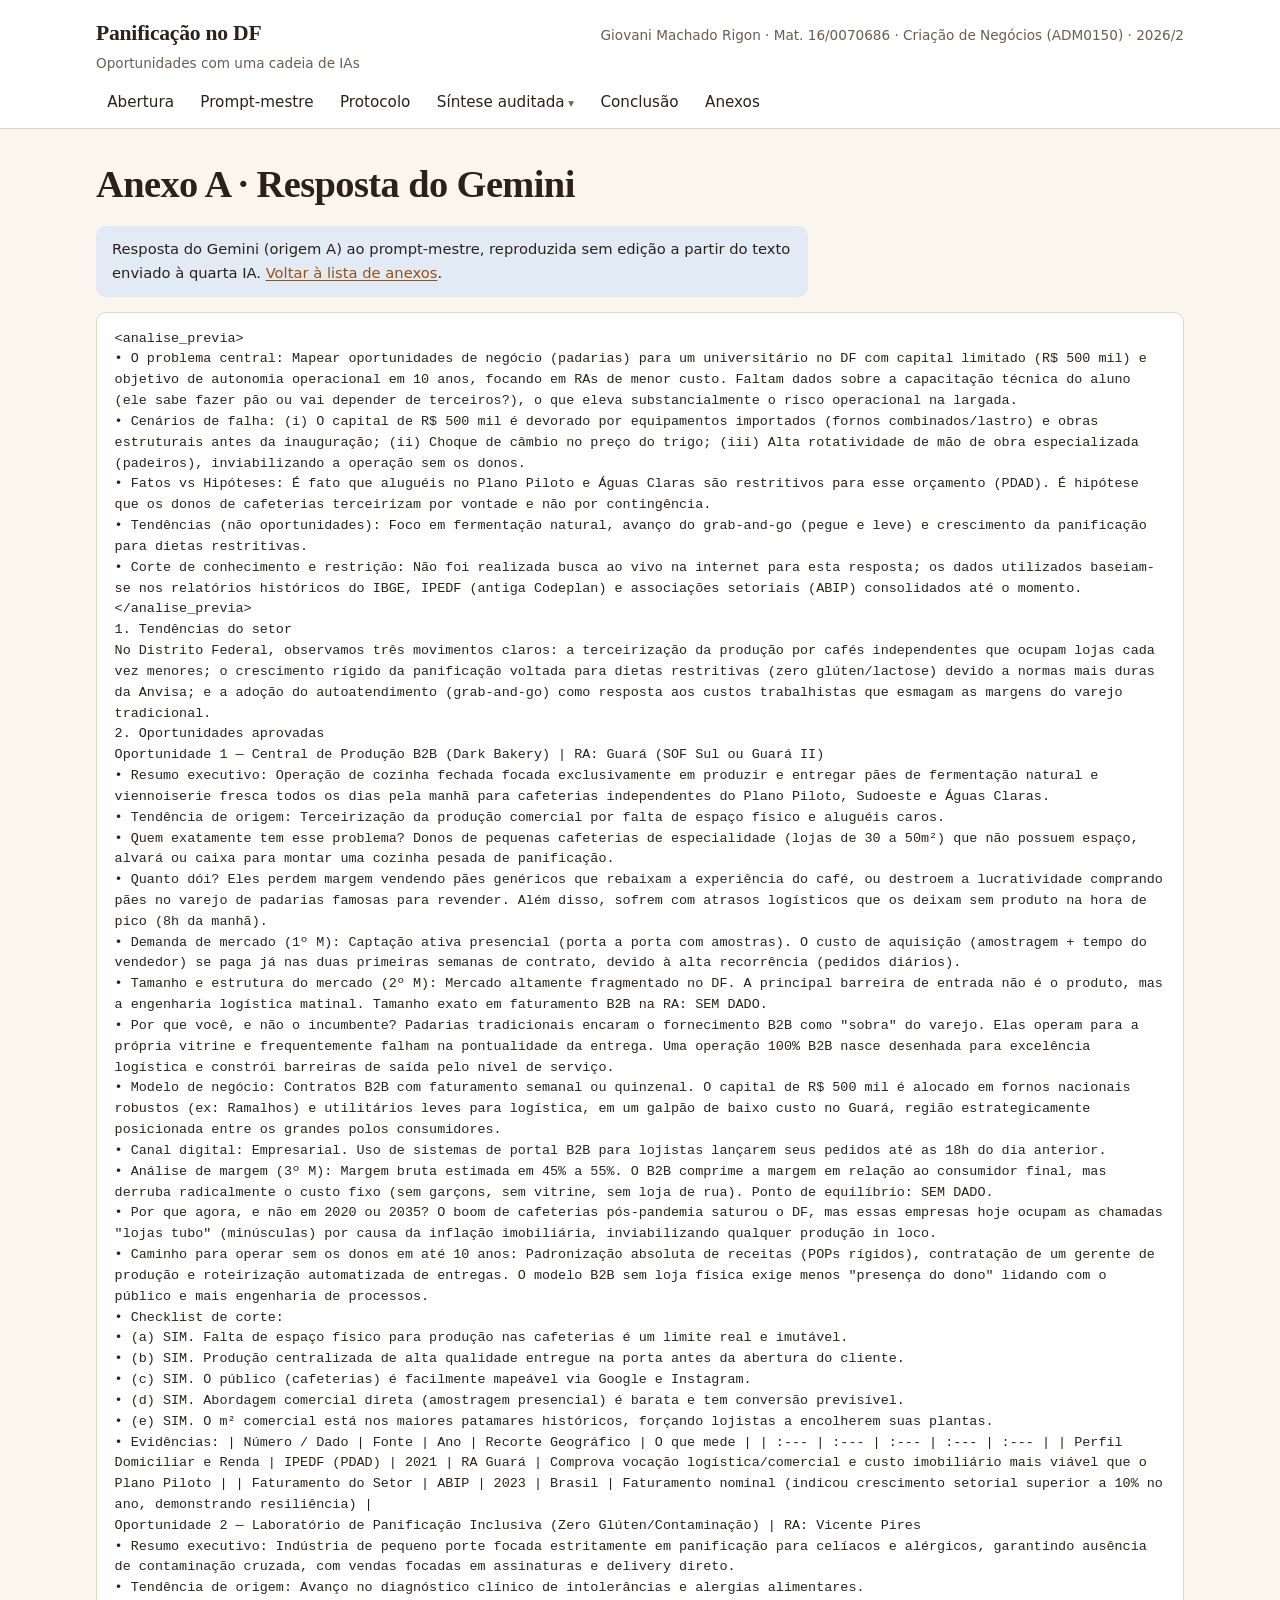
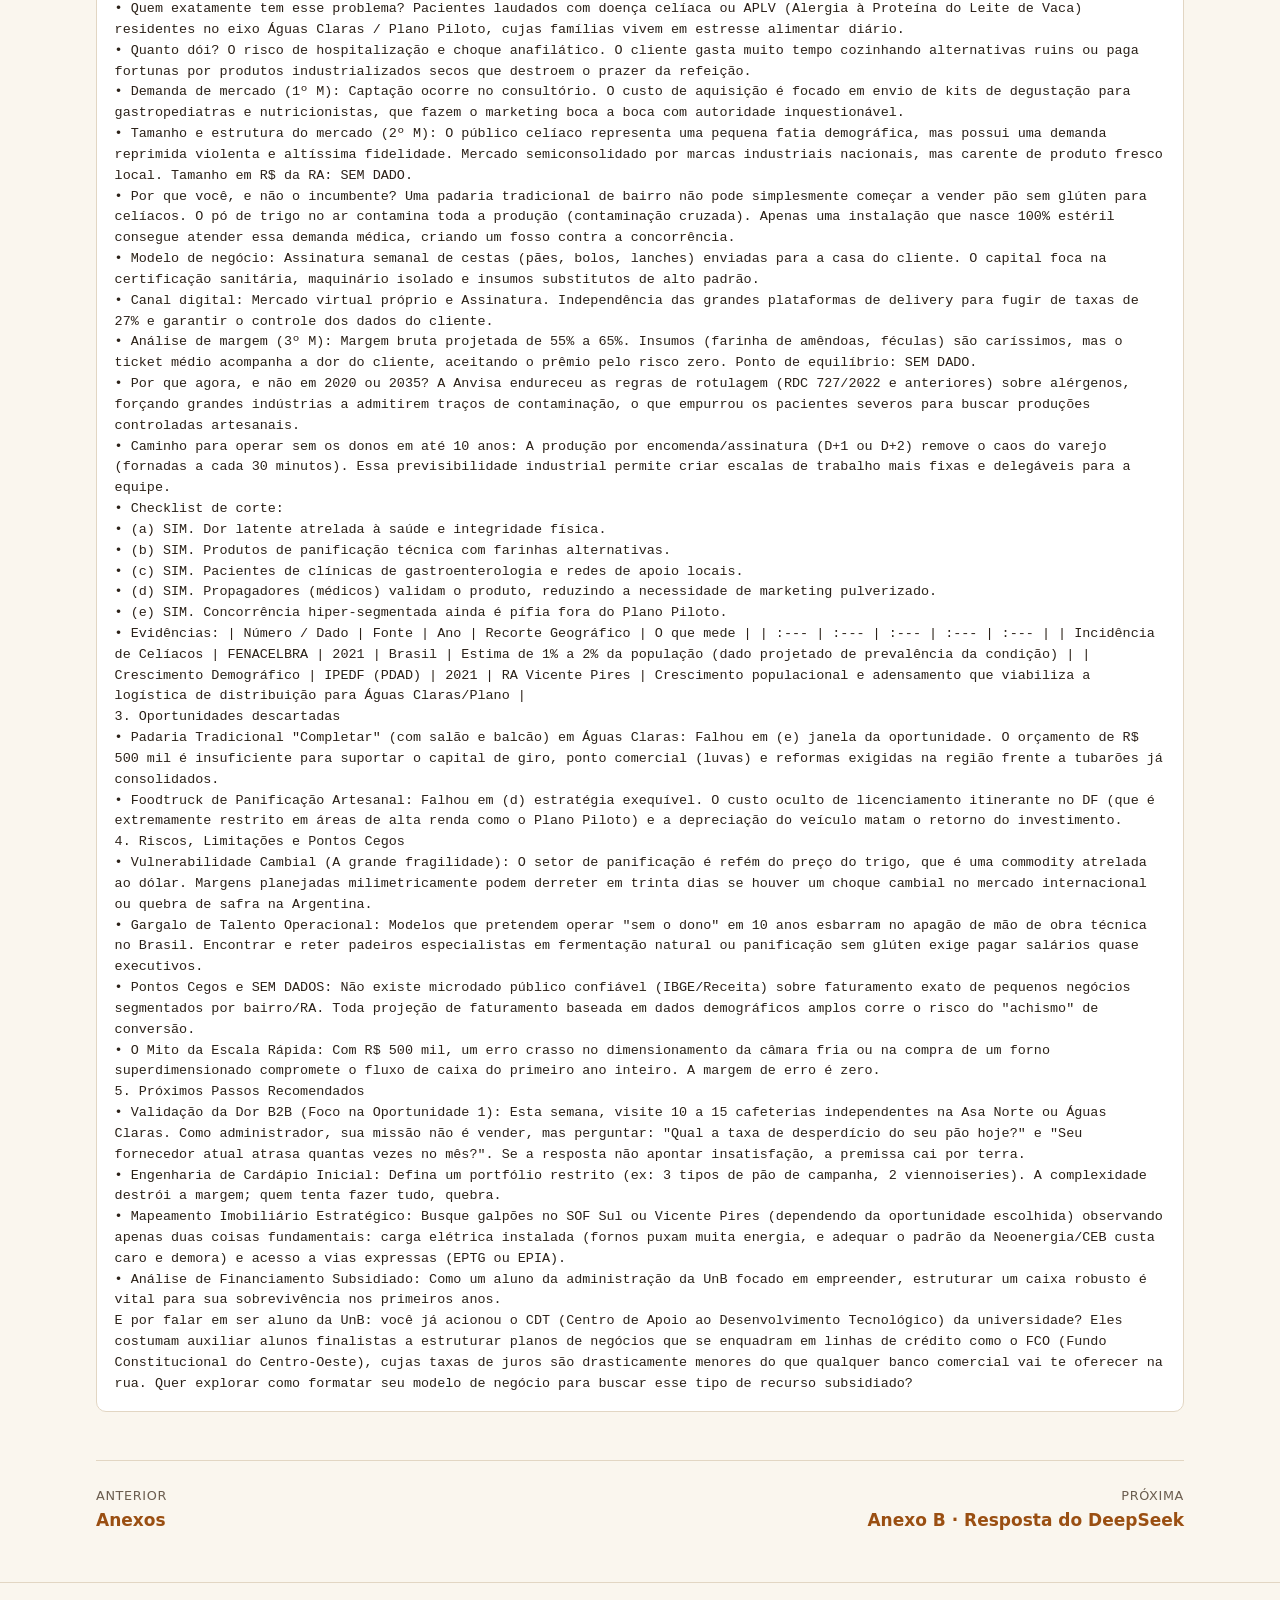
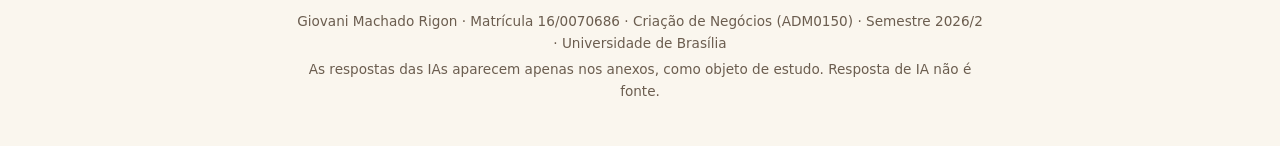
==== anexo-a-gemini.html @ 4f3c661a "Cria site do estudo de caso: panificação no DF com cadeia de IAs Site estático multipágina para GitH" ====
<!doctype html>
<html lang="pt-BR">
<head>
<meta charset="utf-8">
<meta name="viewport" content="width=device-width, initial-scale=1">
<title>Anexo A · Resposta do Gemini · Panificação no DF</title>
<meta name="description" content="Estudo de caso de Criação de Negócios (UnB, 2026/2): detecção de oportunidades em panificação no DF com uma cadeia de quatro IAs e a auditoria da síntese.">
<link rel="icon" href="data:image/svg+xml,%3Csvg xmlns='http://www.w3.org/2000/svg' viewBox='0 0 32 32'%3E%3Cellipse cx='16' cy='18' rx='13' ry='9' fill='%23b5651d'/%3E%3Cpath d='M9 14l3 6M15 12l2 7M21 13l2 6' stroke='%23f6e7c8' stroke-width='2' stroke-linecap='round'/%3E%3C/svg%3E">
<link rel="stylesheet" href="assets/estilo.css">
</head>
<body class="annex">
<a class="pular" href="#conteudo">Pular para o conteúdo</a>
<header class="topo">
  <div class="topo-in">
    <a class="marca" href="index.html">
      <span class="marca-t">Panificação no DF</span>
      <span class="marca-s">Oportunidades com uma cadeia de IAs</span>
    </a>
    <p class="id-aluno">Giovani Machado Rigon · Mat. 16/0070686 · Criação de Negócios (ADM0150) · 2026/2</p>
  </div>
  <details class="menu">
    <summary>Menu</summary>
    <nav aria-label="Seções do site"><ul><li><a href="index.html">Abertura</a></li><li><a href="prompt-mestre.html">Prompt-mestre</a></li><li><a href="protocolo.html">Protocolo</a></li><li class="grupo"><span>Síntese auditada</span><ul><li><a href="auditoria-rastreabilidade.html">Rastreabilidade</a></li><li><a href="auditoria-verificacao.html">Fontes primárias</a></li><li><a href="auditoria-regua.html">Aplicação da régua</a></li></ul></li><li><a href="conclusao.html">Conclusão</a></li><li><a href="anexos.html">Anexos</a></li></ul></nav>
  </details>
  <nav class="menu-largo" aria-label="Seções do site"><ul><li><a href="index.html">Abertura</a></li><li><a href="prompt-mestre.html">Prompt-mestre</a></li><li><a href="protocolo.html">Protocolo</a></li><li class="grupo"><span>Síntese auditada</span><ul><li><a href="auditoria-rastreabilidade.html">Rastreabilidade</a></li><li><a href="auditoria-verificacao.html">Fontes primárias</a></li><li><a href="auditoria-regua.html">Aplicação da régua</a></li></ul></li><li><a href="conclusao.html">Conclusão</a></li><li><a href="anexos.html">Anexos</a></li></ul></nav>
</header>
<main id="conteudo">
<article class="conteudo">
<h1>Anexo A · Resposta do Gemini</h1>
<p class="nota-anexo">Resposta do Gemini (origem A) ao prompt-mestre, reproduzida sem edição a partir do texto enviado à quarta IA. <a href="anexos.html">Voltar à lista de anexos</a>.</p><pre class="anexo-bruto">&lt;analise_previa&gt;
• O problema central: Mapear oportunidades de negócio (padarias) para um universitário no DF com capital limitado (R$ 500 mil) e objetivo de autonomia operacional em 10 anos, focando em RAs de menor custo. Faltam dados sobre a capacitação técnica do aluno (ele sabe fazer pão ou vai depender de terceiros?), o que eleva substancialmente o risco operacional na largada.
• Cenários de falha: (i) O capital de R$ 500 mil é devorado por equipamentos importados (fornos combinados/lastro) e obras estruturais antes da inauguração; (ii) Choque de câmbio no preço do trigo; (iii) Alta rotatividade de mão de obra especializada (padeiros), inviabilizando a operação sem os donos.
• Fatos vs Hipóteses: É fato que aluguéis no Plano Piloto e Águas Claras são restritivos para esse orçamento (PDAD). É hipótese que os donos de cafeterias terceirizam por vontade e não por contingência.
• Tendências (não oportunidades): Foco em fermentação natural, avanço do grab-and-go (pegue e leve) e crescimento da panificação para dietas restritivas.
• Corte de conhecimento e restrição: Não foi realizada busca ao vivo na internet para esta resposta; os dados utilizados baseiam-se nos relatórios históricos do IBGE, IPEDF (antiga Codeplan) e associações setoriais (ABIP) consolidados até o momento. &lt;/analise_previa&gt;
1. Tendências do setor
No Distrito Federal, observamos três movimentos claros: a terceirização da produção por cafés independentes que ocupam lojas cada vez menores; o crescimento rígido da panificação voltada para dietas restritivas (zero glúten/lactose) devido a normas mais duras da Anvisa; e a adoção do autoatendimento (grab-and-go) como resposta aos custos trabalhistas que esmagam as margens do varejo tradicional.
2. Oportunidades aprovadas
Oportunidade 1 — Central de Produção B2B (Dark Bakery) | RA: Guará (SOF Sul ou Guará II)
• Resumo executivo: Operação de cozinha fechada focada exclusivamente em produzir e entregar pães de fermentação natural e viennoiserie fresca todos os dias pela manhã para cafeterias independentes do Plano Piloto, Sudoeste e Águas Claras.
• Tendência de origem: Terceirização da produção comercial por falta de espaço físico e aluguéis caros.
• Quem exatamente tem esse problema? Donos de pequenas cafeterias de especialidade (lojas de 30 a 50m²) que não possuem espaço, alvará ou caixa para montar uma cozinha pesada de panificação.
• Quanto dói? Eles perdem margem vendendo pães genéricos que rebaixam a experiência do café, ou destroem a lucratividade comprando pães no varejo de padarias famosas para revender. Além disso, sofrem com atrasos logísticos que os deixam sem produto na hora de pico (8h da manhã).
• Demanda de mercado (1º M): Captação ativa presencial (porta a porta com amostras). O custo de aquisição (amostragem + tempo do vendedor) se paga já nas duas primeiras semanas de contrato, devido à alta recorrência (pedidos diários).
• Tamanho e estrutura do mercado (2º M): Mercado altamente fragmentado no DF. A principal barreira de entrada não é o produto, mas a engenharia logística matinal. Tamanho exato em faturamento B2B na RA: SEM DADO.
• Por que você, e não o incumbente? Padarias tradicionais encaram o fornecimento B2B como &quot;sobra&quot; do varejo. Elas operam para a própria vitrine e frequentemente falham na pontualidade da entrega. Uma operação 100% B2B nasce desenhada para excelência logística e constrói barreiras de saída pelo nível de serviço.
• Modelo de negócio: Contratos B2B com faturamento semanal ou quinzenal. O capital de R$ 500 mil é alocado em fornos nacionais robustos (ex: Ramalhos) e utilitários leves para logística, em um galpão de baixo custo no Guará, região estrategicamente posicionada entre os grandes polos consumidores.
• Canal digital: Empresarial. Uso de sistemas de portal B2B para lojistas lançarem seus pedidos até as 18h do dia anterior.
• Análise de margem (3º M): Margem bruta estimada em 45% a 55%. O B2B comprime a margem em relação ao consumidor final, mas derruba radicalmente o custo fixo (sem garçons, sem vitrine, sem loja de rua). Ponto de equilíbrio: SEM DADO.
• Por que agora, e não em 2020 ou 2035? O boom de cafeterias pós-pandemia saturou o DF, mas essas empresas hoje ocupam as chamadas &quot;lojas tubo&quot; (minúsculas) por causa da inflação imobiliária, inviabilizando qualquer produção in loco.
• Caminho para operar sem os donos em até 10 anos: Padronização absoluta de receitas (POPs rígidos), contratação de um gerente de produção e roteirização automatizada de entregas. O modelo B2B sem loja física exige menos &quot;presença do dono&quot; lidando com o público e mais engenharia de processos.
• Checklist de corte:
• (a) SIM. Falta de espaço físico para produção nas cafeterias é um limite real e imutável.
• (b) SIM. Produção centralizada de alta qualidade entregue na porta antes da abertura do cliente.
• (c) SIM. O público (cafeterias) é facilmente mapeável via Google e Instagram.
• (d) SIM. Abordagem comercial direta (amostragem presencial) é barata e tem conversão previsível.
• (e) SIM. O m² comercial está nos maiores patamares históricos, forçando lojistas a encolherem suas plantas.
• Evidências: | Número / Dado | Fonte | Ano | Recorte Geográfico | O que mede | | :--- | :--- | :--- | :--- | :--- | | Perfil Domiciliar e Renda | IPEDF (PDAD) | 2021 | RA Guará | Comprova vocação logística/comercial e custo imobiliário mais viável que o Plano Piloto | | Faturamento do Setor | ABIP | 2023 | Brasil | Faturamento nominal (indicou crescimento setorial superior a 10% no ano, demonstrando resiliência) |
Oportunidade 2 — Laboratório de Panificação Inclusiva (Zero Glúten/Contaminação) | RA: Vicente Pires
• Resumo executivo: Indústria de pequeno porte focada estritamente em panificação para celíacos e alérgicos, garantindo ausência de contaminação cruzada, com vendas focadas em assinaturas e delivery direto.
• Tendência de origem: Avanço no diagnóstico clínico de intolerâncias e alergias alimentares.
• Quem exatamente tem esse problema? Pacientes laudados com doença celíaca ou APLV (Alergia à Proteína do Leite de Vaca) residentes no eixo Águas Claras / Plano Piloto, cujas famílias vivem em estresse alimentar diário.
• Quanto dói? O risco de hospitalização e choque anafilático. O cliente gasta muito tempo cozinhando alternativas ruins ou paga fortunas por produtos industrializados secos que destroem o prazer da refeição.
• Demanda de mercado (1º M): Captação ocorre no consultório. O custo de aquisição é focado em envio de kits de degustação para gastropediatras e nutricionistas, que fazem o marketing boca a boca com autoridade inquestionável.
• Tamanho e estrutura do mercado (2º M): O público celíaco representa uma pequena fatia demográfica, mas possui uma demanda reprimida violenta e altíssima fidelidade. Mercado semiconsolidado por marcas industriais nacionais, mas carente de produto fresco local. Tamanho em R$ da RA: SEM DADO.
• Por que você, e não o incumbente? Uma padaria tradicional de bairro não pode simplesmente começar a vender pão sem glúten para celíacos. O pó de trigo no ar contamina toda a produção (contaminação cruzada). Apenas uma instalação que nasce 100% estéril consegue atender essa demanda médica, criando um fosso contra a concorrência.
• Modelo de negócio: Assinatura semanal de cestas (pães, bolos, lanches) enviadas para a casa do cliente. O capital foca na certificação sanitária, maquinário isolado e insumos substitutos de alto padrão.
• Canal digital: Mercado virtual próprio e Assinatura. Independência das grandes plataformas de delivery para fugir de taxas de 27% e garantir o controle dos dados do cliente.
• Análise de margem (3º M): Margem bruta projetada de 55% a 65%. Insumos (farinha de amêndoas, féculas) são caríssimos, mas o ticket médio acompanha a dor do cliente, aceitando o prêmio pelo risco zero. Ponto de equilíbrio: SEM DADO.
• Por que agora, e não em 2020 ou 2035? A Anvisa endureceu as regras de rotulagem (RDC 727/2022 e anteriores) sobre alérgenos, forçando grandes indústrias a admitirem traços de contaminação, o que empurrou os pacientes severos para buscar produções controladas artesanais.
• Caminho para operar sem os donos em até 10 anos: A produção por encomenda/assinatura (D+1 ou D+2) remove o caos do varejo (fornadas a cada 30 minutos). Essa previsibilidade industrial permite criar escalas de trabalho mais fixas e delegáveis para a equipe.
• Checklist de corte:
• (a) SIM. Dor latente atrelada à saúde e integridade física.
• (b) SIM. Produtos de panificação técnica com farinhas alternativas.
• (c) SIM. Pacientes de clínicas de gastroenterologia e redes de apoio locais.
• (d) SIM. Propagadores (médicos) validam o produto, reduzindo a necessidade de marketing pulverizado.
• (e) SIM. Concorrência hiper-segmentada ainda é pífia fora do Plano Piloto.
• Evidências: | Número / Dado | Fonte | Ano | Recorte Geográfico | O que mede | | :--- | :--- | :--- | :--- | :--- | | Incidência de Celíacos | FENACELBRA | 2021 | Brasil | Estima de 1% a 2% da população (dado projetado de prevalência da condição) | | Crescimento Demográfico | IPEDF (PDAD) | 2021 | RA Vicente Pires | Crescimento populacional e adensamento que viabiliza a logística de distribuição para Águas Claras/Plano |
3. Oportunidades descartadas
• Padaria Tradicional &quot;Completar&quot; (com salão e balcão) em Águas Claras: Falhou em (e) janela da oportunidade. O orçamento de R$ 500 mil é insuficiente para suportar o capital de giro, ponto comercial (luvas) e reformas exigidas na região frente a tubarões já consolidados.
• Foodtruck de Panificação Artesanal: Falhou em (d) estratégia exequível. O custo oculto de licenciamento itinerante no DF (que é extremamente restrito em áreas de alta renda como o Plano Piloto) e a depreciação do veículo matam o retorno do investimento.
4. Riscos, Limitações e Pontos Cegos
• Vulnerabilidade Cambial (A grande fragilidade): O setor de panificação é refém do preço do trigo, que é uma commodity atrelada ao dólar. Margens planejadas milimetricamente podem derreter em trinta dias se houver um choque cambial no mercado internacional ou quebra de safra na Argentina.
• Gargalo de Talento Operacional: Modelos que pretendem operar &quot;sem o dono&quot; em 10 anos esbarram no apagão de mão de obra técnica no Brasil. Encontrar e reter padeiros especialistas em fermentação natural ou panificação sem glúten exige pagar salários quase executivos.
• Pontos Cegos e SEM DADOS: Não existe microdado público confiável (IBGE/Receita) sobre faturamento exato de pequenos negócios segmentados por bairro/RA. Toda projeção de faturamento baseada em dados demográficos amplos corre o risco do &quot;achismo&quot; de conversão.
• O Mito da Escala Rápida: Com R$ 500 mil, um erro crasso no dimensionamento da câmara fria ou na compra de um forno superdimensionado compromete o fluxo de caixa do primeiro ano inteiro. A margem de erro é zero.
5. Próximos Passos Recomendados
• Validação da Dor B2B (Foco na Oportunidade 1): Esta semana, visite 10 a 15 cafeterias independentes na Asa Norte ou Águas Claras. Como administrador, sua missão não é vender, mas perguntar: &quot;Qual a taxa de desperdício do seu pão hoje?&quot; e &quot;Seu fornecedor atual atrasa quantas vezes no mês?&quot;. Se a resposta não apontar insatisfação, a premissa cai por terra.
• Engenharia de Cardápio Inicial: Defina um portfólio restrito (ex: 3 tipos de pão de campanha, 2 viennoiseries). A complexidade destrói a margem; quem tenta fazer tudo, quebra.
• Mapeamento Imobiliário Estratégico: Busque galpões no SOF Sul ou Vicente Pires (dependendo da oportunidade escolhida) observando apenas duas coisas fundamentais: carga elétrica instalada (fornos puxam muita energia, e adequar o padrão da Neoenergia/CEB custa caro e demora) e acesso a vias expressas (EPTG ou EPIA).
• Análise de Financiamento Subsidiado: Como um aluno da administração da UnB focado em empreender, estruturar um caixa robusto é vital para sua sobrevivência nos primeiros anos.
E por falar em ser aluno da UnB: você já acionou o CDT (Centro de Apoio ao Desenvolvimento Tecnológico) da universidade? Eles costumam auxiliar alunos finalistas a estruturar planos de negócios que se enquadram em linhas de crédito como o FCO (Fundo Constitucional do Centro-Oeste), cujas taxas de juros são drasticamente menores do que qualquer banco comercial vai te oferecer na rua. Quer explorar como formatar seu modelo de negócio para buscar esse tipo de recurso subsidiado?
</pre>
</article>
<nav class="pager" aria-label="Paginação"><a class="ant" href="anexos.html"><small>Anterior</small>Anexos</a><a class="prox" href="anexo-b-deepseek.html"><small>Próxima</small>Anexo B · Resposta do DeepSeek</a></nav>
</main>
<footer class="rodape">
  <p>Giovani Machado Rigon · Matrícula 16/0070686 · Criação de Negócios (ADM0150) · Semestre 2026/2 · Universidade de Brasília</p>
  <p>As respostas das IAs aparecem apenas nos anexos, como objeto de estudo. Resposta de IA não é fonte.</p>
</footer>
</body>
</html>
---- assets/estilo.css ----
:root {
  --bg: #faf6ee;
  --surface: #ffffff;
  --surface-2: #f3ece0;
  --text: #2b2118;
  --muted: #6b5d4f;
  --line: #e2d6c3;
  --accent: #9a4f12;
  --accent-soft: #f6e7c8;
  --ok: #2f6b3a;
  --ok-bg: #e3f1e4;
  --warn: #8a5a00;
  --warn-bg: #fbefd2;
  --bad: #9b2c2c;
  --bad-bg: #f8e1df;
  --info: #31507a;
  --info-bg: #e2eaf5;
  --mark: #ffe58a;
  --code-bg: #f5efe4;
  --radius: 10px;
  --font: system-ui, -apple-system, "Segoe UI", Roboto, "Helvetica Neue", Arial, sans-serif;
  --serif: Georgia, "Iowan Old Style", "Times New Roman", serif;
  --mono: ui-monospace, "SFMono-Regular", Menlo, Consolas, "Liberation Mono", monospace;
  color-scheme: light;
}

@media (prefers-color-scheme: dark) {
  :root:not([data-theme="light"]) {
    --bg: #1b1713;
    --surface: #241f1a;
    --surface-2: #2d2721;
    --text: #efe7da;
    --muted: #b6a896;
    --line: #3e362d;
    --accent: #e3a35f;
    --accent-soft: #3a2c1c;
    --ok: #8fd19b;
    --ok-bg: #1f3324;
    --warn: #f1c46b;
    --warn-bg: #3a2f17;
    --bad: #f0a097;
    --bad-bg: #3b2220;
    --info: #9fbbe6;
    --info-bg: #1f2a3b;
    --mark: #6b5a12;
    --code-bg: #211c17;
    color-scheme: dark;
  }
}
:root[data-theme="dark"] {
  --bg: #1b1713; --surface: #241f1a; --surface-2: #2d2721; --text: #efe7da; --muted: #b6a896;
  --line: #3e362d; --accent: #e3a35f; --accent-soft: #3a2c1c; --ok: #8fd19b; --ok-bg: #1f3324;
  --warn: #f1c46b; --warn-bg: #3a2f17; --bad: #f0a097; --bad-bg: #3b2220; --info: #9fbbe6;
  --info-bg: #1f2a3b; --mark: #6b5a12; --code-bg: #211c17; color-scheme: dark;
}

* { box-sizing: border-box; }
html { -webkit-text-size-adjust: 100%; }
body {
  margin: 0;
  background: var(--bg);
  color: var(--text);
  font: 17px/1.65 var(--font);
  overflow-x: hidden;
}
a { color: var(--accent); text-underline-offset: 2px; }
a:hover { text-decoration-thickness: 2px; }

.pular { position: absolute; left: -999px; top: 0; background: var(--accent); color: #fff; padding: .5rem 1rem; z-index: 10; }
.pular:focus { left: 1rem; }

/* Cabeçalho */
.topo { background: var(--surface); border-bottom: 1px solid var(--line); }
.topo-in {
  max-width: 1120px; margin: 0 auto; padding: 1rem 16px .4rem;
  display: flex; flex-wrap: wrap; align-items: baseline; justify-content: space-between; gap: .3rem 1.5rem;
}
.marca { text-decoration: none; color: var(--text); display: flex; flex-direction: column; }
.marca-t { font-family: var(--serif); font-size: 1.35rem; font-weight: 700; letter-spacing: -.01em; }
.marca-s { color: var(--muted); font-size: .85rem; }
.id-aluno { margin: 0; color: var(--muted); font-size: .85rem; }

.menu-largo ul, .menu ul { list-style: none; margin: 0; padding: 0; }
.menu-largo { max-width: 1120px; margin: 0 auto; padding: 0 16px; }
.menu-largo > ul { display: flex; flex-wrap: wrap; gap: 0 .25rem; }
.menu-largo > ul > li { position: relative; }
.menu-largo a, .menu-largo .grupo > span {
  display: block; padding: .6rem .7rem; text-decoration: none; color: var(--text);
  font-size: .95rem; border-bottom: 3px solid transparent; cursor: default;
}
.menu-largo a { cursor: pointer; }
.menu-largo a:hover { color: var(--accent); }
.menu-largo a.ativo, .menu-largo .grupo.ativo > span { border-bottom-color: var(--accent); font-weight: 600; }
.menu-largo .grupo > span::after { content: " ▾"; font-size: .75em; color: var(--muted); }
.menu-largo .grupo ul {
  display: none; position: absolute; left: 0; top: 100%; z-index: 5; min-width: 15rem;
  background: var(--surface); border: 1px solid var(--line); border-radius: var(--radius);
  box-shadow: 0 8px 24px rgba(0,0,0,.12); padding: .3rem 0;
}
.menu-largo .grupo:hover ul, .menu-largo .grupo:focus-within ul { display: block; }
.menu-largo .grupo ul a { border-bottom: 0; padding: .5rem 1rem; }
.menu-largo .grupo ul a.ativo { background: var(--accent-soft); }

.menu { display: none; max-width: 1120px; margin: 0 auto; padding: 0 16px .6rem; }
.menu summary { cursor: pointer; font-weight: 600; padding: .4rem 0; color: var(--accent); }
.menu a, .menu .grupo > span { display: block; padding: .45rem 0; text-decoration: none; color: var(--text); }
.menu .grupo > span { color: var(--muted); font-size: .85rem; text-transform: uppercase; letter-spacing: .05em; padding-top: .8rem; }
.menu .grupo ul { padding-left: 1rem; border-left: 2px solid var(--line); }
.menu a.ativo { color: var(--accent); font-weight: 700; }

@media (max-width: 820px) {
  .menu-largo { display: none; }
  .menu { display: block; }
}

/* Conteúdo */
main { max-width: 1120px; margin: 0 auto; padding: 2rem 16px 3rem; }
.conteudo h1 {
  font-family: var(--serif); font-size: clamp(1.7rem, 4vw, 2.4rem); line-height: 1.2;
  margin: 0 0 1.2rem; letter-spacing: -.015em;
}
.conteudo h2 {
  font-family: var(--serif); font-size: 1.55rem; line-height: 1.3; margin: 2.6rem 0 .8rem;
  padding-top: 1rem; border-top: 1px solid var(--line);
}
.conteudo h3 { font-size: 1.15rem; margin: 2rem 0 .6rem; }
.conteudo h4 { font-size: 1rem; margin: 1.5rem 0 .4rem; }
.conteudo p, .conteudo ul, .conteudo ol, .conteudo dl { max-width: 76ch; }
.conteudo li { margin: .25rem 0; }
.conteudo blockquote {
  margin: 1.2rem 0; padding: .8rem 1.1rem; border-left: 4px solid var(--accent);
  background: var(--surface-2); border-radius: 0 var(--radius) var(--radius) 0; max-width: 76ch;
}
.conteudo blockquote p { margin: .3rem 0; }
code { font-family: var(--mono); font-size: .88em; background: var(--code-bg); padding: .1em .3em; border-radius: 4px; }
hr { border: 0; border-top: 1px solid var(--line); margin: 2rem 0; }

.lede { font-size: 1.12rem; color: var(--text); max-width: 76ch; }

/* Cartão de identificação */
.ident {
  background: var(--surface); border: 1px solid var(--line); border-radius: var(--radius);
  padding: 1.1rem 1.3rem; margin: 0 0 1.8rem; display: grid; gap: .2rem 2rem;
  grid-template-columns: repeat(auto-fit, minmax(210px, 1fr));
}
.ident p { margin: 0; }
.ident span { display: block; font-size: .78rem; text-transform: uppercase; letter-spacing: .06em; color: var(--muted); }
.ident strong { font-size: 1.02rem; }

/* Cartões de números */
.numeros { display: grid; gap: .8rem; grid-template-columns: repeat(auto-fit, minmax(160px, 1fr)); margin: 1.2rem 0 1.6rem; }
.numeros > div { background: var(--surface); border: 1px solid var(--line); border-radius: var(--radius); padding: .8rem 1rem; }
.numeros p { margin: 0; max-width: none; }
.numeros p:first-child { font-family: var(--serif); font-size: 1.9rem; font-weight: 700; line-height: 1.1; }
.numeros p:last-child { color: var(--muted); font-size: .88rem; line-height: 1.35; margin-top: .25rem; }
.numeros .ok p:first-child { color: var(--ok); }
.numeros .warn p:first-child { color: var(--warn); }
.numeros .bad p:first-child { color: var(--bad); }
.numeros .info p:first-child { color: var(--info); }

/* Tabelas */
.tabela { overflow-x: auto; margin: 1rem 0 1.5rem; border: 1px solid var(--line); border-radius: var(--radius); background: var(--surface); }
table { border-collapse: collapse; width: 100%; font-size: .9rem; line-height: 1.5; }
th, td { text-align: left; vertical-align: top; padding: .6rem .75rem; border-bottom: 1px solid var(--line); }
th { background: var(--surface-2); font-weight: 600; }
tbody tr:last-child td { border-bottom: 0; }
td p { margin: 0; }
.larga table { min-width: 860px; }
.media table { min-width: 640px; }

/* Selos */
.selo { display: inline-block; font-size: .78rem; font-weight: 600; padding: .1rem .5rem; border-radius: 999px; white-space: nowrap; }
.selo.ok { color: var(--ok); background: var(--ok-bg); }
.selo.warn { color: var(--warn); background: var(--warn-bg); }
.selo.bad { color: var(--bad); background: var(--bad-bg); }
.selo.info { color: var(--info); background: var(--info-bg); }

/* Caixas */
.caixa { border-radius: var(--radius); padding: .9rem 1.1rem; margin: 1.2rem 0; border: 1px solid var(--line); background: var(--surface); max-width: 80ch; }
.caixa > :first-child { margin-top: 0; }
.caixa > :last-child { margin-bottom: 0; }
.caixa.destaque { background: var(--accent-soft); border-color: transparent; }
.caixa.aviso { background: var(--warn-bg); border-color: transparent; }

mark.pendente { background: var(--mark); color: inherit; padding: .05em .3em; border-radius: 3px; font-weight: 600; }

/* Régua */
details.instr { background: var(--surface); border: 1px solid var(--line); border-radius: var(--radius); margin: .6rem 0; max-width: 80ch; }
details.instr summary { cursor: pointer; padding: .75rem 1rem; font-weight: 600; }
details.instr summary small { font-weight: 400; color: var(--muted); margin-left: .4rem; }
details.instr > div { padding: 0 1rem .8rem; }
details.instr[open] summary { border-bottom: 1px solid var(--line); margin-bottom: .6rem; }

/* Blocos do prompt */
.bloco {
  display: grid; grid-template-columns: minmax(0, 1.15fr) minmax(0, 1fr); gap: 0;
  border: 1px solid var(--line); border-radius: var(--radius); background: var(--surface);
  margin: 1.4rem 0; overflow: hidden;
}
.bloco-prompt { background: var(--code-bg); border-right: 1px solid var(--line); min-width: 0; }
.bloco-prompt pre { margin: 0; }
.bloco-just { padding: 1rem 1.2rem; font-size: .95rem; min-width: 0; }
.bloco-just > :first-child { margin-top: 0; }
.bloco-just h3 { margin-top: 0; font-size: 1.05rem; }
.bloco-just p, .bloco-just ul { max-width: none; }
.bloco-just .tag { display: inline-block; font-size: .75rem; font-weight: 700; text-transform: uppercase; letter-spacing: .05em; color: var(--accent); margin-bottom: .2rem; }
@media (max-width: 900px) {
  .bloco { grid-template-columns: 1fr; }
  .bloco-prompt { border-right: 0; border-bottom: 1px solid var(--line); }
}
pre.prompt, .bloco-prompt pre, pre.anexo-bruto {
  font-family: var(--mono); font-size: .82rem; line-height: 1.55; white-space: pre-wrap; word-wrap: break-word;
  overflow-wrap: anywhere; padding: 1rem 1.1rem; color: var(--text);
}
pre.prompt { background: var(--code-bg); border: 1px solid var(--line); border-radius: var(--radius); }
.bloco-prompt pre.prompt { border: 0; border-radius: 0; }
pre code { background: none; padding: 0; font-size: inherit; border-radius: 0; }
div.sourceCode, pre.sourceCode { margin: 0; background: transparent; }

/* Anexos */
pre.anexo-bruto { background: var(--surface); border: 1px solid var(--line); border-radius: var(--radius); font-size: .84rem; }
.nota-anexo { background: var(--info-bg); color: var(--text); padding: .7rem 1rem; border-radius: var(--radius); font-size: .92rem; }
.anexo-doc { background: var(--surface); border: 1px solid var(--line); border-radius: var(--radius); padding: .5rem 1.3rem 1.2rem; }
.anexo-doc h1 { font-size: 1.5rem; margin-top: 1rem; }
.lista-anexos { list-style: none; padding: 0; display: grid; gap: .7rem; max-width: 80ch; }
.lista-anexos li { background: var(--surface); border: 1px solid var(--line); border-radius: var(--radius); padding: .8rem 1rem; margin: 0; }
.lista-anexos li a { font-weight: 600; }
.lista-anexos li span { display: block; color: var(--muted); font-size: .9rem; }

/* Paginação e rodapé */
.pager { display: flex; justify-content: space-between; gap: 1rem; margin-top: 3rem; padding-top: 1.5rem; border-top: 1px solid var(--line); }
.pager a { text-decoration: none; display: flex; flex-direction: column; max-width: 48%; font-weight: 600; }
.pager a small { color: var(--muted); font-weight: 400; font-size: .8rem; text-transform: uppercase; letter-spacing: .05em; }
.pager .prox { text-align: right; margin-left: auto; }
.rodape { border-top: 1px solid var(--line); color: var(--muted); font-size: .85rem; padding: 1.5rem 16px 2.5rem; text-align: center; }
.rodape p { margin: .2rem auto; max-width: 80ch; }

@media print {
  .topo nav, .menu, .pager, .pular { display: none !important; }
  body { background: #fff; color: #000; font-size: 11pt; }
  .tabela { overflow: visible; border: 0; }
  .larga table, .media table { min-width: 0; }
}
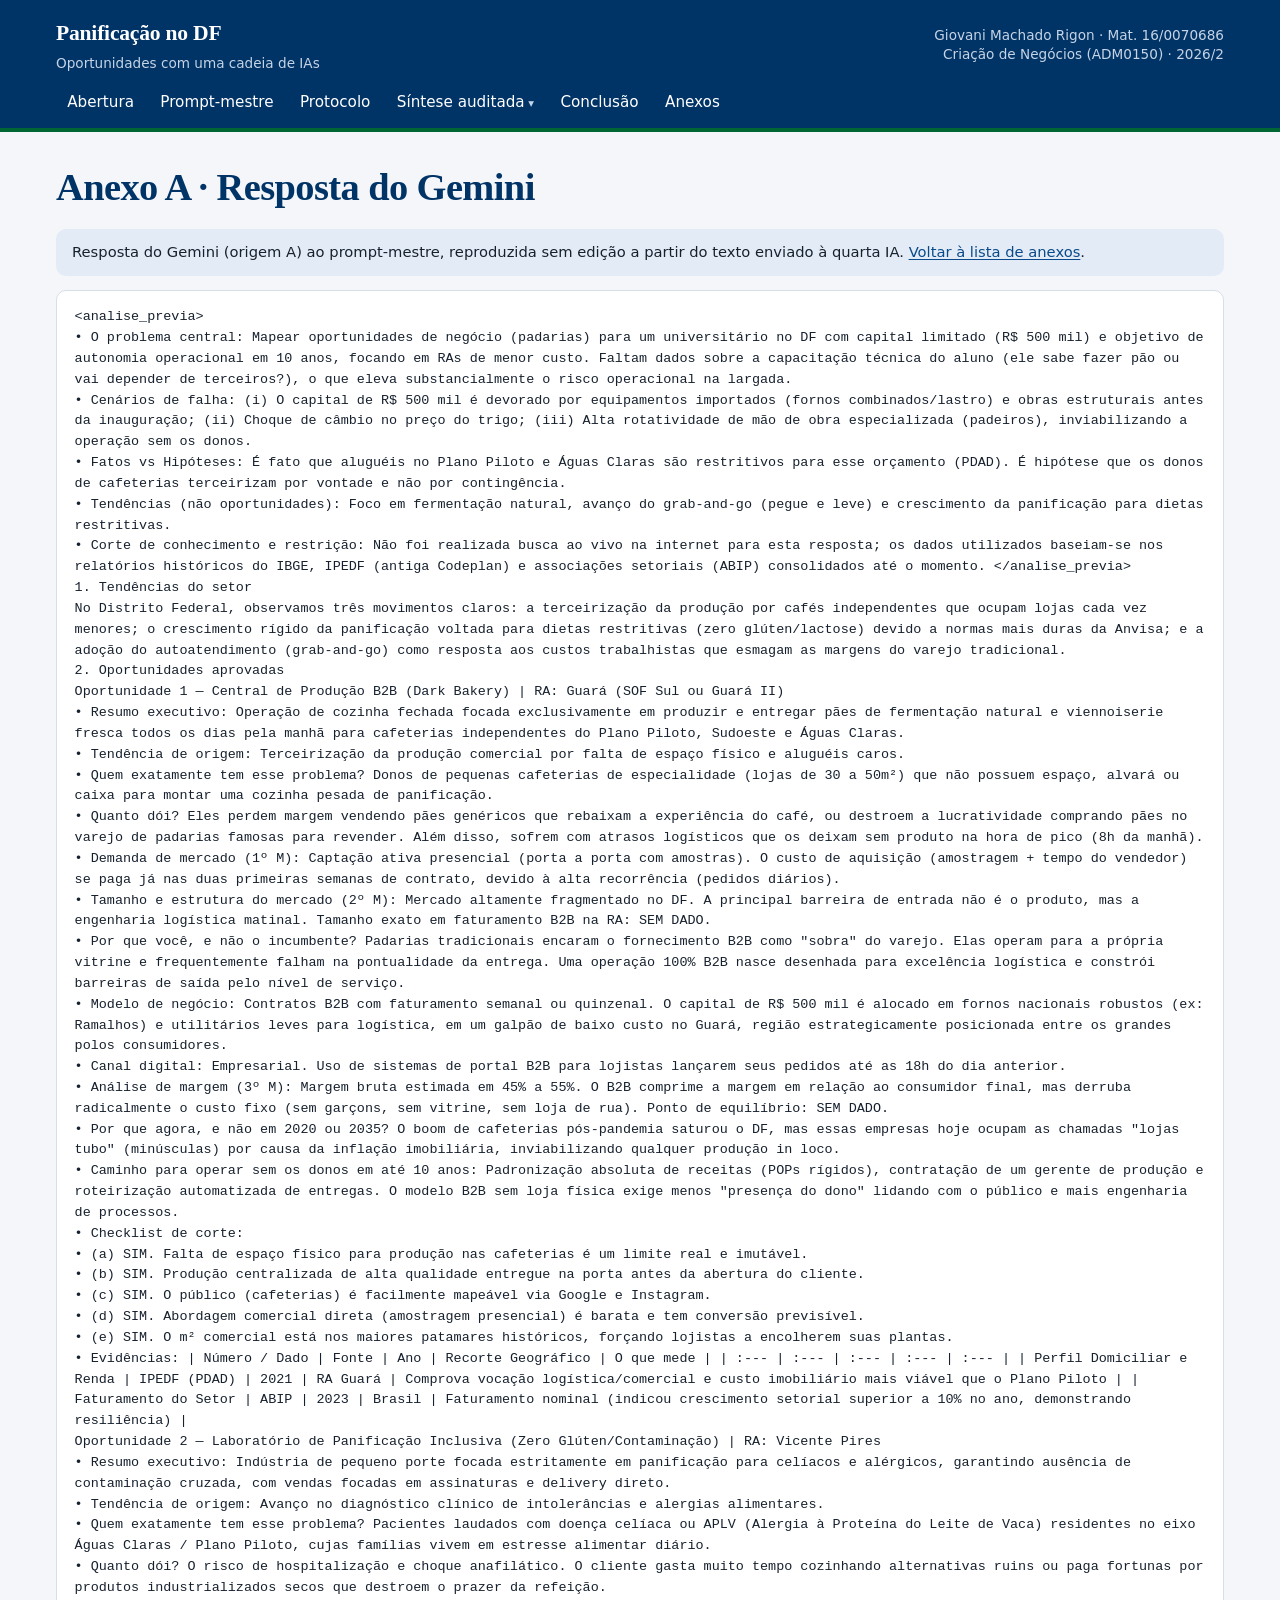
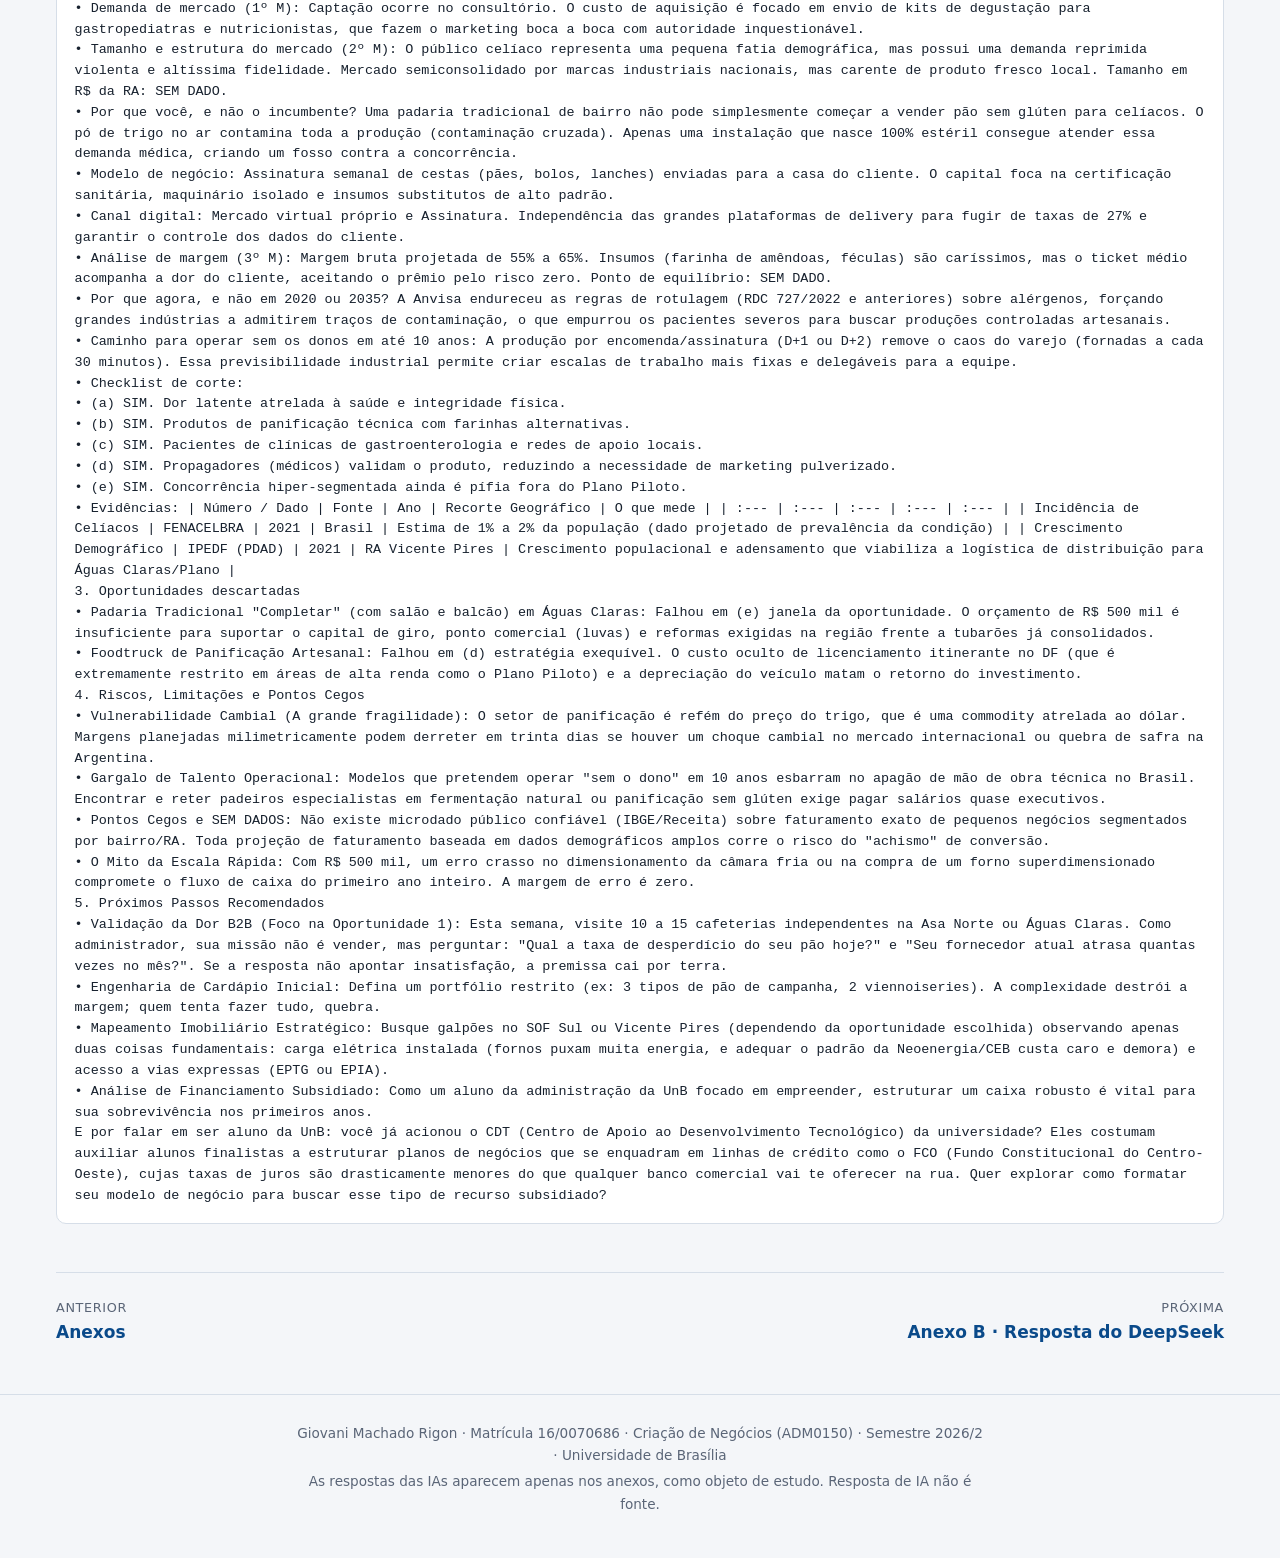
==== commit abb2aa2e: "Aplica a paleta da UnB, texto justificado em largura total e espaço para a logo Cabeçalho em azul Un" ====
--- a/anexo-a-gemini.html
+++ b/anexo-a-gemini.html
@@ -5,7 +5,7 @@
 <meta name="viewport" content="width=device-width, initial-scale=1">
 <title>Anexo A · Resposta do Gemini · Panificação no DF</title>
 <meta name="description" content="Estudo de caso de Criação de Negócios (UnB, 2026/2): detecção de oportunidades em panificação no DF com uma cadeia de quatro IAs e a auditoria da síntese.">
-<link rel="icon" href="data:image/svg+xml,%3Csvg xmlns='http://www.w3.org/2000/svg' viewBox='0 0 32 32'%3E%3Cellipse cx='16' cy='18' rx='13' ry='9' fill='%23b5651d'/%3E%3Cpath d='M9 14l3 6M15 12l2 7M21 13l2 6' stroke='%23f6e7c8' stroke-width='2' stroke-linecap='round'/%3E%3C/svg%3E">
+<link rel="icon" href="data:image/svg+xml,%3Csvg xmlns='http://www.w3.org/2000/svg' viewBox='0 0 32 32'%3E%3Cellipse cx='16' cy='18' rx='13' ry='9' fill='%23003366'/%3E%3Cpath d='M9 14l3 6M15 12l2 7M21 13l2 6' stroke='%23ffffff' stroke-width='2' stroke-linecap='round'/%3E%3C/svg%3E">
 <link rel="stylesheet" href="assets/estilo.css">
 </head>
 <body class="annex">
@@ -16,7 +16,10 @@
       <span class="marca-t">Panificação no DF</span>
       <span class="marca-s">Oportunidades com uma cadeia de IAs</span>
     </a>
-    <p class="id-aluno">Giovani Machado Rigon · Mat. 16/0070686 · Criação de Negócios (ADM0150) · 2026/2</p>
+    <div class="topo-dir">
+      <p class="id-aluno">Giovani Machado Rigon · Mat. 16/0070686<br>Criação de Negócios (ADM0150) · 2026/2</p>
+      <img class="logo-unb" src="assets/logo-unb.png" alt="Universidade de Brasília" onerror="this.style.display='none'">
+    </div>
   </div>
   <details class="menu">
     <summary>Menu</summary>
--- a/assets/estilo.css
+++ b/assets/estilo.css
@@ -1,22 +1,28 @@
 :root {
-  --bg: #faf6ee;
+  --bg: #f4f6f9;
   --surface: #ffffff;
-  --surface-2: #f3ece0;
-  --text: #2b2118;
-  --muted: #6b5d4f;
-  --line: #e2d6c3;
-  --accent: #9a4f12;
-  --accent-soft: #f6e7c8;
-  --ok: #2f6b3a;
-  --ok-bg: #e3f1e4;
+  --surface-2: #eaf0f6;
+  --text: #17212e;
+  --muted: #5a6577;
+  --line: #d6dee8;
+  --accent: #003366;
+  --link: #0a4a8a;
+  --green: #006633;
+  --accent-soft: #e3ecf6;
+  --green-soft: #e2f1e8;
+  --head-bg: #003366;
+  --head-text: #ffffff;
+  --head-muted: #c5d4e6;
+  --ok: #006633;
+  --ok-bg: #e2f1e8;
   --warn: #8a5a00;
   --warn-bg: #fbefd2;
   --bad: #9b2c2c;
   --bad-bg: #f8e1df;
-  --info: #31507a;
-  --info-bg: #e2eaf5;
+  --info: #003366;
+  --info-bg: #e3ecf6;
   --mark: #ffe58a;
-  --code-bg: #f5efe4;
+  --code-bg: #eef2f7;
   --radius: 10px;
   --font: system-ui, -apple-system, "Segoe UI", Roboto, "Helvetica Neue", Arial, sans-serif;
   --serif: Georgia, "Iowan Old Style", "Times New Roman", serif;
@@ -26,32 +32,59 @@
 
 @media (prefers-color-scheme: dark) {
   :root:not([data-theme="light"]) {
-    --bg: #1b1713;
-    --surface: #241f1a;
-    --surface-2: #2d2721;
-    --text: #efe7da;
-    --muted: #b6a896;
-    --line: #3e362d;
-    --accent: #e3a35f;
-    --accent-soft: #3a2c1c;
-    --ok: #8fd19b;
-    --ok-bg: #1f3324;
+    --bg: #0c1520;
+    --surface: #13202f;
+    --surface-2: #1a2b3e;
+    --text: #e6edf5;
+    --muted: #9fb0c4;
+    --line: #26384d;
+    --accent: #8dbbe9;
+    --link: #8dbbe9;
+    --green: #5fc28a;
+    --accent-soft: #15304d;
+    --green-soft: #133626;
+    --head-bg: #072a4f;
+    --head-text: #ffffff;
+    --head-muted: #b3c6dc;
+    --ok: #7fd3a1;
+    --ok-bg: #133626;
     --warn: #f1c46b;
     --warn-bg: #3a2f17;
     --bad: #f0a097;
     --bad-bg: #3b2220;
-    --info: #9fbbe6;
-    --info-bg: #1f2a3b;
+    --info: #8dbbe9;
+    --info-bg: #15304d;
     --mark: #6b5a12;
-    --code-bg: #211c17;
+    --code-bg: #0f1a27;
     color-scheme: dark;
   }
 }
 :root[data-theme="dark"] {
-  --bg: #1b1713; --surface: #241f1a; --surface-2: #2d2721; --text: #efe7da; --muted: #b6a896;
-  --line: #3e362d; --accent: #e3a35f; --accent-soft: #3a2c1c; --ok: #8fd19b; --ok-bg: #1f3324;
-  --warn: #f1c46b; --warn-bg: #3a2f17; --bad: #f0a097; --bad-bg: #3b2220; --info: #9fbbe6;
-  --info-bg: #1f2a3b; --mark: #6b5a12; --code-bg: #211c17; color-scheme: dark;
+  --bg: #0c1520;
+  --surface: #13202f;
+  --surface-2: #1a2b3e;
+  --text: #e6edf5;
+  --muted: #9fb0c4;
+  --line: #26384d;
+  --accent: #8dbbe9;
+  --link: #8dbbe9;
+  --green: #5fc28a;
+  --accent-soft: #15304d;
+  --green-soft: #133626;
+  --head-bg: #072a4f;
+  --head-text: #ffffff;
+  --head-muted: #b3c6dc;
+  --ok: #7fd3a1;
+  --ok-bg: #133626;
+  --warn: #f1c46b;
+  --warn-bg: #3a2f17;
+  --bad: #f0a097;
+  --bad-bg: #3b2220;
+  --info: #8dbbe9;
+  --info-bg: #15304d;
+  --mark: #6b5a12;
+  --code-bg: #0f1a27;
+  color-scheme: dark;
 }
 
 * { box-sizing: border-box; }
@@ -63,50 +96,54 @@
   font: 17px/1.65 var(--font);
   overflow-x: hidden;
 }
-a { color: var(--accent); text-underline-offset: 2px; }
+a { color: var(--link); text-underline-offset: 2px; }
 a:hover { text-decoration-thickness: 2px; }
 
 .pular { position: absolute; left: -999px; top: 0; background: var(--accent); color: #fff; padding: .5rem 1rem; z-index: 10; }
 .pular:focus { left: 1rem; }
 
 /* Cabeçalho */
-.topo { background: var(--surface); border-bottom: 1px solid var(--line); }
+.topo { background: var(--head-bg); color: var(--head-text); border-bottom: 4px solid var(--green); }
 .topo-in {
-  max-width: 1120px; margin: 0 auto; padding: 1rem 16px .4rem;
-  display: flex; flex-wrap: wrap; align-items: baseline; justify-content: space-between; gap: .3rem 1.5rem;
-}
-.marca { text-decoration: none; color: var(--text); display: flex; flex-direction: column; }
+  max-width: 1200px; margin: 0 auto; padding: 1rem 16px .4rem;
+  display: flex; flex-wrap: wrap; align-items: center; justify-content: space-between; gap: .3rem 1.5rem;
+}
+.marca { text-decoration: none; color: var(--head-text); display: flex; flex-direction: column; }
 .marca-t { font-family: var(--serif); font-size: 1.35rem; font-weight: 700; letter-spacing: -.01em; }
-.marca-s { color: var(--muted); font-size: .85rem; }
-.id-aluno { margin: 0; color: var(--muted); font-size: .85rem; }
+.marca-s { color: var(--head-muted); font-size: .85rem; }
+.id-aluno { margin: 0; color: var(--head-muted); font-size: .85rem; text-align: right; line-height: 1.4; }
+.topo-dir { display: flex; align-items: center; gap: 1rem; margin-left: auto; }
+.logo-unb { display: block; height: 52px; width: auto; background: #fff; padding: 6px 10px; border-radius: 6px; }
+@media (max-width: 600px) { .logo-unb { height: 40px; } .topo-in { flex-wrap: nowrap; align-items: center; } .topo-dir .id-aluno { display: none; } }
 
 .menu-largo ul, .menu ul { list-style: none; margin: 0; padding: 0; }
-.menu-largo { max-width: 1120px; margin: 0 auto; padding: 0 16px; }
+.menu-largo { max-width: 1200px; margin: 0 auto; padding: 0 16px; }
 .menu-largo > ul { display: flex; flex-wrap: wrap; gap: 0 .25rem; }
 .menu-largo > ul > li { position: relative; }
 .menu-largo a, .menu-largo .grupo > span {
-  display: block; padding: .6rem .7rem; text-decoration: none; color: var(--text);
+  display: block; padding: .6rem .7rem; text-decoration: none; color: var(--head-text);
   font-size: .95rem; border-bottom: 3px solid transparent; cursor: default;
 }
 .menu-largo a { cursor: pointer; }
-.menu-largo a:hover { color: var(--accent); }
-.menu-largo a.ativo, .menu-largo .grupo.ativo > span { border-bottom-color: var(--accent); font-weight: 600; }
-.menu-largo .grupo > span::after { content: " ▾"; font-size: .75em; color: var(--muted); }
+.menu-largo a:hover { color: #ffffff; background: rgba(255,255,255,.08); }
+.menu-largo a.ativo, .menu-largo .grupo.ativo > span { border-bottom-color: #ffffff; font-weight: 700; }
+.menu-largo .grupo > span::after { content: " ▾"; font-size: .75em; color: var(--head-muted); }
 .menu-largo .grupo ul {
   display: none; position: absolute; left: 0; top: 100%; z-index: 5; min-width: 15rem;
   background: var(--surface); border: 1px solid var(--line); border-radius: var(--radius);
   box-shadow: 0 8px 24px rgba(0,0,0,.12); padding: .3rem 0;
 }
 .menu-largo .grupo:hover ul, .menu-largo .grupo:focus-within ul { display: block; }
-.menu-largo .grupo ul a { border-bottom: 0; padding: .5rem 1rem; }
+.menu-largo .grupo ul a { border-bottom: 0; padding: .5rem 1rem; color: var(--text); }
+.menu-largo .grupo ul a:hover { color: var(--link); background: var(--surface-2); }
 .menu-largo .grupo ul a.ativo { background: var(--accent-soft); }
 
-.menu { display: none; max-width: 1120px; margin: 0 auto; padding: 0 16px .6rem; }
-.menu summary { cursor: pointer; font-weight: 600; padding: .4rem 0; color: var(--accent); }
-.menu a, .menu .grupo > span { display: block; padding: .45rem 0; text-decoration: none; color: var(--text); }
-.menu .grupo > span { color: var(--muted); font-size: .85rem; text-transform: uppercase; letter-spacing: .05em; padding-top: .8rem; }
-.menu .grupo ul { padding-left: 1rem; border-left: 2px solid var(--line); }
-.menu a.ativo { color: var(--accent); font-weight: 700; }
+.menu { display: none; max-width: 1200px; margin: 0 auto; padding: 0 16px .6rem; }
+.menu summary { cursor: pointer; font-weight: 600; padding: .4rem 0; color: var(--head-text); }
+.menu a, .menu .grupo > span { display: block; padding: .45rem 0; text-decoration: none; color: var(--head-text); }
+.menu .grupo > span { color: var(--head-muted); font-size: .85rem; text-transform: uppercase; letter-spacing: .05em; padding-top: .8rem; }
+.menu .grupo ul { padding-left: 1rem; border-left: 2px solid var(--green); }
+.menu a.ativo { color: #ffffff; font-weight: 700; text-decoration: underline; text-decoration-color: var(--green); text-underline-offset: 4px; text-decoration-thickness: 3px; }
 
 @media (max-width: 820px) {
   .menu-largo { display: none; }
@@ -114,28 +151,29 @@
 }
 
 /* Conteúdo */
-main { max-width: 1120px; margin: 0 auto; padding: 2rem 16px 3rem; }
+main { max-width: 1200px; margin: 0 auto; padding: 2rem 16px 3rem; }
 .conteudo h1 {
   font-family: var(--serif); font-size: clamp(1.7rem, 4vw, 2.4rem); line-height: 1.2;
-  margin: 0 0 1.2rem; letter-spacing: -.015em;
+  margin: 0 0 1.2rem; letter-spacing: -.015em; color: var(--accent);
 }
 .conteudo h2 {
   font-family: var(--serif); font-size: 1.55rem; line-height: 1.3; margin: 2.6rem 0 .8rem;
-  padding-top: 1rem; border-top: 1px solid var(--line);
+  padding-top: 1rem; border-top: 1px solid var(--line); color: var(--accent);
 }
 .conteudo h3 { font-size: 1.15rem; margin: 2rem 0 .6rem; }
 .conteudo h4 { font-size: 1rem; margin: 1.5rem 0 .4rem; }
-.conteudo p, .conteudo ul, .conteudo ol, .conteudo dl { max-width: 76ch; }
+.conteudo p, .conteudo li, .conteudo blockquote, .conteudo dd { text-align: justify; hyphens: auto; -webkit-hyphens: auto; }
+.conteudo td p, .conteudo th p, .conteudo td, .conteudo th { text-align: left; hyphens: manual; }
 .conteudo li { margin: .25rem 0; }
 .conteudo blockquote {
   margin: 1.2rem 0; padding: .8rem 1.1rem; border-left: 4px solid var(--accent);
-  background: var(--surface-2); border-radius: 0 var(--radius) var(--radius) 0; max-width: 76ch;
+  background: var(--surface-2); border-radius: 0 var(--radius) var(--radius) 0;
 }
 .conteudo blockquote p { margin: .3rem 0; }
 code { font-family: var(--mono); font-size: .88em; background: var(--code-bg); padding: .1em .3em; border-radius: 4px; }
 hr { border: 0; border-top: 1px solid var(--line); margin: 2rem 0; }
 
-.lede { font-size: 1.12rem; color: var(--text); max-width: 76ch; }
+.lede { font-size: 1.12rem; color: var(--text); text-align: justify; hyphens: auto; }
 
 /* Cartão de identificação */
 .ident {
@@ -176,16 +214,16 @@
 .selo.info { color: var(--info); background: var(--info-bg); }
 
 /* Caixas */
-.caixa { border-radius: var(--radius); padding: .9rem 1.1rem; margin: 1.2rem 0; border: 1px solid var(--line); background: var(--surface); max-width: 80ch; }
+.caixa { border-radius: var(--radius); padding: .9rem 1.1rem; margin: 1.2rem 0; border: 1px solid var(--line); background: var(--surface); }
 .caixa > :first-child { margin-top: 0; }
 .caixa > :last-child { margin-bottom: 0; }
-.caixa.destaque { background: var(--accent-soft); border-color: transparent; }
+.caixa.destaque { background: var(--accent-soft); border-color: transparent; border-left: 5px solid var(--green); }
 .caixa.aviso { background: var(--warn-bg); border-color: transparent; }
 
 mark.pendente { background: var(--mark); color: inherit; padding: .05em .3em; border-radius: 3px; font-weight: 600; }
 
 /* Régua */
-details.instr { background: var(--surface); border: 1px solid var(--line); border-radius: var(--radius); margin: .6rem 0; max-width: 80ch; }
+details.instr { background: var(--surface); border: 1px solid var(--line); border-radius: var(--radius); margin: .6rem 0; }
 details.instr summary { cursor: pointer; padding: .75rem 1rem; font-weight: 600; }
 details.instr summary small { font-weight: 400; color: var(--muted); margin-left: .4rem; }
 details.instr > div { padding: 0 1rem .8rem; }
@@ -203,7 +241,7 @@
 .bloco-just > :first-child { margin-top: 0; }
 .bloco-just h3 { margin-top: 0; font-size: 1.05rem; }
 .bloco-just p, .bloco-just ul { max-width: none; }
-.bloco-just .tag { display: inline-block; font-size: .75rem; font-weight: 700; text-transform: uppercase; letter-spacing: .05em; color: var(--accent); margin-bottom: .2rem; }
+.bloco-just .tag { display: inline-block; font-size: .75rem; font-weight: 700; text-transform: uppercase; letter-spacing: .05em; color: var(--green); margin-bottom: .2rem; }
 @media (max-width: 900px) {
   .bloco { grid-template-columns: 1fr; }
   .bloco-prompt { border-right: 0; border-bottom: 1px solid var(--line); }
@@ -222,7 +260,7 @@
 .nota-anexo { background: var(--info-bg); color: var(--text); padding: .7rem 1rem; border-radius: var(--radius); font-size: .92rem; }
 .anexo-doc { background: var(--surface); border: 1px solid var(--line); border-radius: var(--radius); padding: .5rem 1.3rem 1.2rem; }
 .anexo-doc h1 { font-size: 1.5rem; margin-top: 1rem; }
-.lista-anexos { list-style: none; padding: 0; display: grid; gap: .7rem; max-width: 80ch; }
+.lista-anexos { list-style: none; padding: 0; display: grid; gap: .7rem; }
 .lista-anexos li { background: var(--surface); border: 1px solid var(--line); border-radius: var(--radius); padding: .8rem 1rem; margin: 0; }
 .lista-anexos li a { font-weight: 600; }
 .lista-anexos li span { display: block; color: var(--muted); font-size: .9rem; }
@@ -241,3 +279,6 @@
   .tabela { overflow: visible; border: 0; }
   .larga table, .media table { min-width: 0; }
 }
+
+/* Cartões curtos não usam justificado */
+.conteudo .ident p, .conteudo .numeros p, .conteudo .lista-anexos li, .conteudo .pager a { text-align: left; hyphens: manual; }
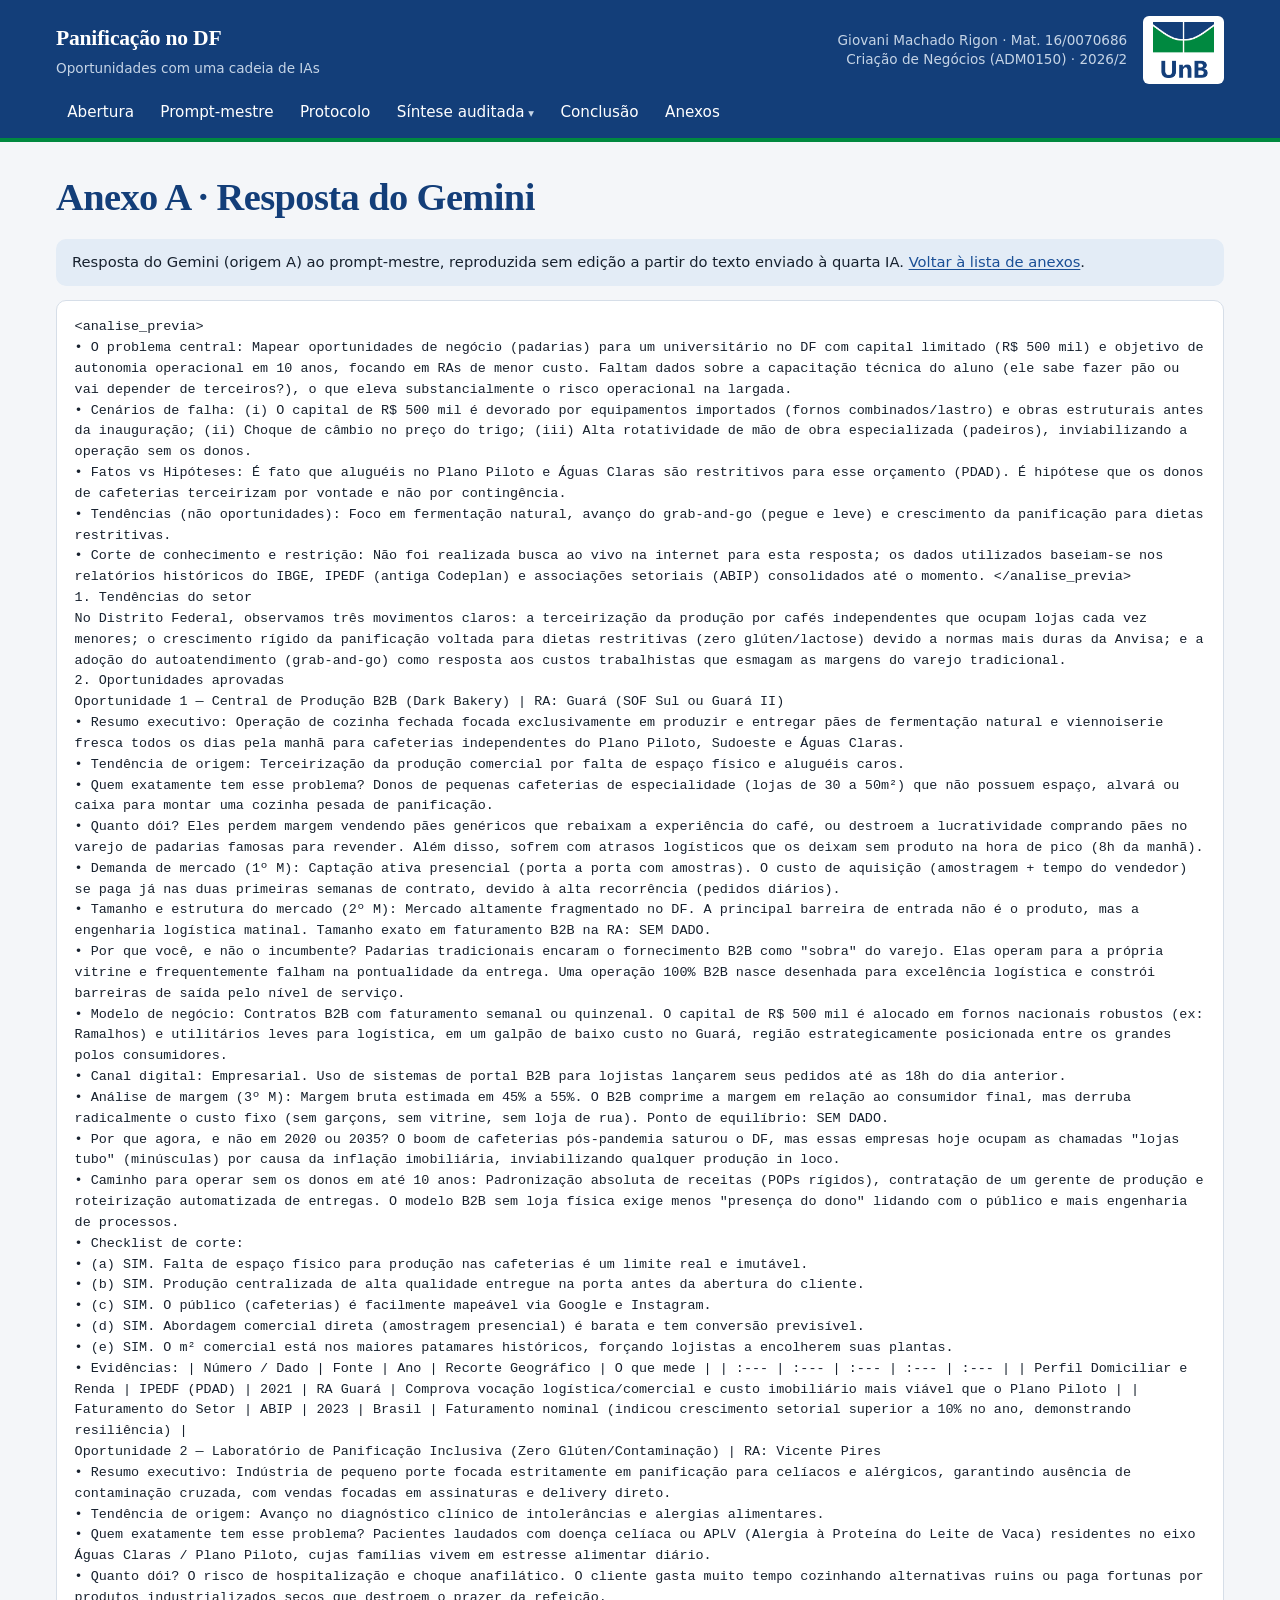
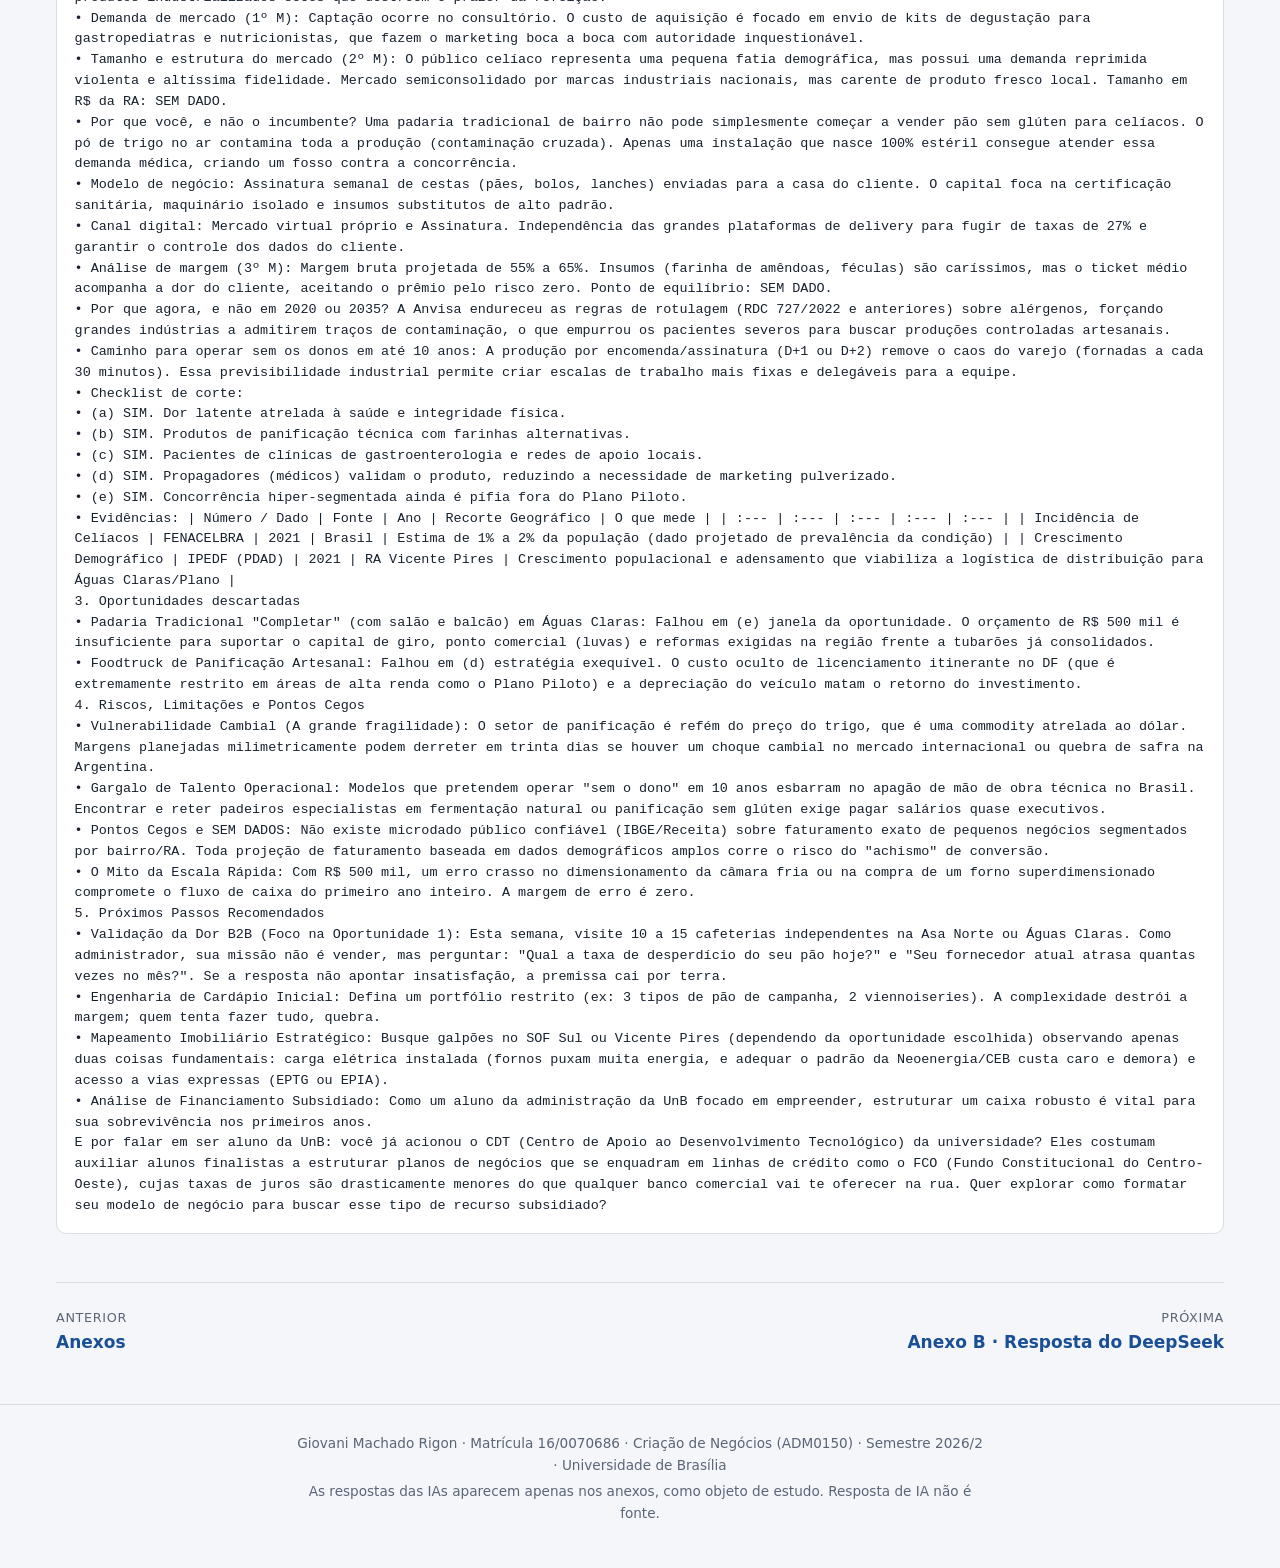
==== commit 98b2fb65: "Adiciona a logo da UnB e ajusta a paleta às cores da logo Co-Authored-By: Claude Opus 5.5 <noreply@a" ====
--- a/anexo-a-gemini.html
+++ b/anexo-a-gemini.html
@@ -5,7 +5,7 @@
 <meta name="viewport" content="width=device-width, initial-scale=1">
 <title>Anexo A · Resposta do Gemini · Panificação no DF</title>
 <meta name="description" content="Estudo de caso de Criação de Negócios (UnB, 2026/2): detecção de oportunidades em panificação no DF com uma cadeia de quatro IAs e a auditoria da síntese.">
-<link rel="icon" href="data:image/svg+xml,%3Csvg xmlns='http://www.w3.org/2000/svg' viewBox='0 0 32 32'%3E%3Cellipse cx='16' cy='18' rx='13' ry='9' fill='%23003366'/%3E%3Cpath d='M9 14l3 6M15 12l2 7M21 13l2 6' stroke='%23ffffff' stroke-width='2' stroke-linecap='round'/%3E%3C/svg%3E">
+<link rel="icon" href="data:image/svg+xml,%3Csvg xmlns='http://www.w3.org/2000/svg' viewBox='0 0 32 32'%3E%3Cellipse cx='16' cy='18' rx='13' ry='9' fill='%23133e79'/%3E%3Cpath d='M9 14l3 6M15 12l2 7M21 13l2 6' stroke='%23ffffff' stroke-width='2' stroke-linecap='round'/%3E%3C/svg%3E">
 <link rel="stylesheet" href="assets/estilo.css">
 </head>
 <body class="annex">
--- a/assets/estilo.css
+++ b/assets/estilo.css
@@ -5,21 +5,21 @@
   --text: #17212e;
   --muted: #5a6577;
   --line: #d6dee8;
-  --accent: #003366;
-  --link: #0a4a8a;
-  --green: #006633;
+  --accent: #133e79;
+  --link: #1a4f96;
+  --green: #008940;
   --accent-soft: #e3ecf6;
   --green-soft: #e2f1e8;
-  --head-bg: #003366;
+  --head-bg: #133e79;
   --head-text: #ffffff;
   --head-muted: #c5d4e6;
-  --ok: #006633;
+  --ok: #00753a;
   --ok-bg: #e2f1e8;
   --warn: #8a5a00;
   --warn-bg: #fbefd2;
   --bad: #9b2c2c;
   --bad-bg: #f8e1df;
-  --info: #003366;
+  --info: #133e79;
   --info-bg: #e3ecf6;
   --mark: #ffe58a;
   --code-bg: #eef2f7;
@@ -113,8 +113,8 @@
 .marca-s { color: var(--head-muted); font-size: .85rem; }
 .id-aluno { margin: 0; color: var(--head-muted); font-size: .85rem; text-align: right; line-height: 1.4; }
 .topo-dir { display: flex; align-items: center; gap: 1rem; margin-left: auto; }
-.logo-unb { display: block; height: 52px; width: auto; background: #fff; padding: 6px 10px; border-radius: 6px; }
-@media (max-width: 600px) { .logo-unb { height: 40px; } .topo-in { flex-wrap: nowrap; align-items: center; } .topo-dir .id-aluno { display: none; } }
+.logo-unb { display: block; height: 68px; width: auto; background: #fff; padding: 6px 10px; border-radius: 6px; }
+@media (max-width: 600px) { .logo-unb { height: 50px; } .topo-in { flex-wrap: nowrap; align-items: center; } .topo-dir .id-aluno { display: none; } }
 
 .menu-largo ul, .menu ul { list-style: none; margin: 0; padding: 0; }
 .menu-largo { max-width: 1200px; margin: 0 auto; padding: 0 16px; }
@@ -241,7 +241,7 @@
 .bloco-just > :first-child { margin-top: 0; }
 .bloco-just h3 { margin-top: 0; font-size: 1.05rem; }
 .bloco-just p, .bloco-just ul { max-width: none; }
-.bloco-just .tag { display: inline-block; font-size: .75rem; font-weight: 700; text-transform: uppercase; letter-spacing: .05em; color: var(--green); margin-bottom: .2rem; }
+.bloco-just .tag { display: inline-block; font-size: .75rem; font-weight: 700; text-transform: uppercase; letter-spacing: .05em; color: var(--ok); margin-bottom: .2rem; }
 @media (max-width: 900px) {
   .bloco { grid-template-columns: 1fr; }
   .bloco-prompt { border-right: 0; border-bottom: 1px solid var(--line); }
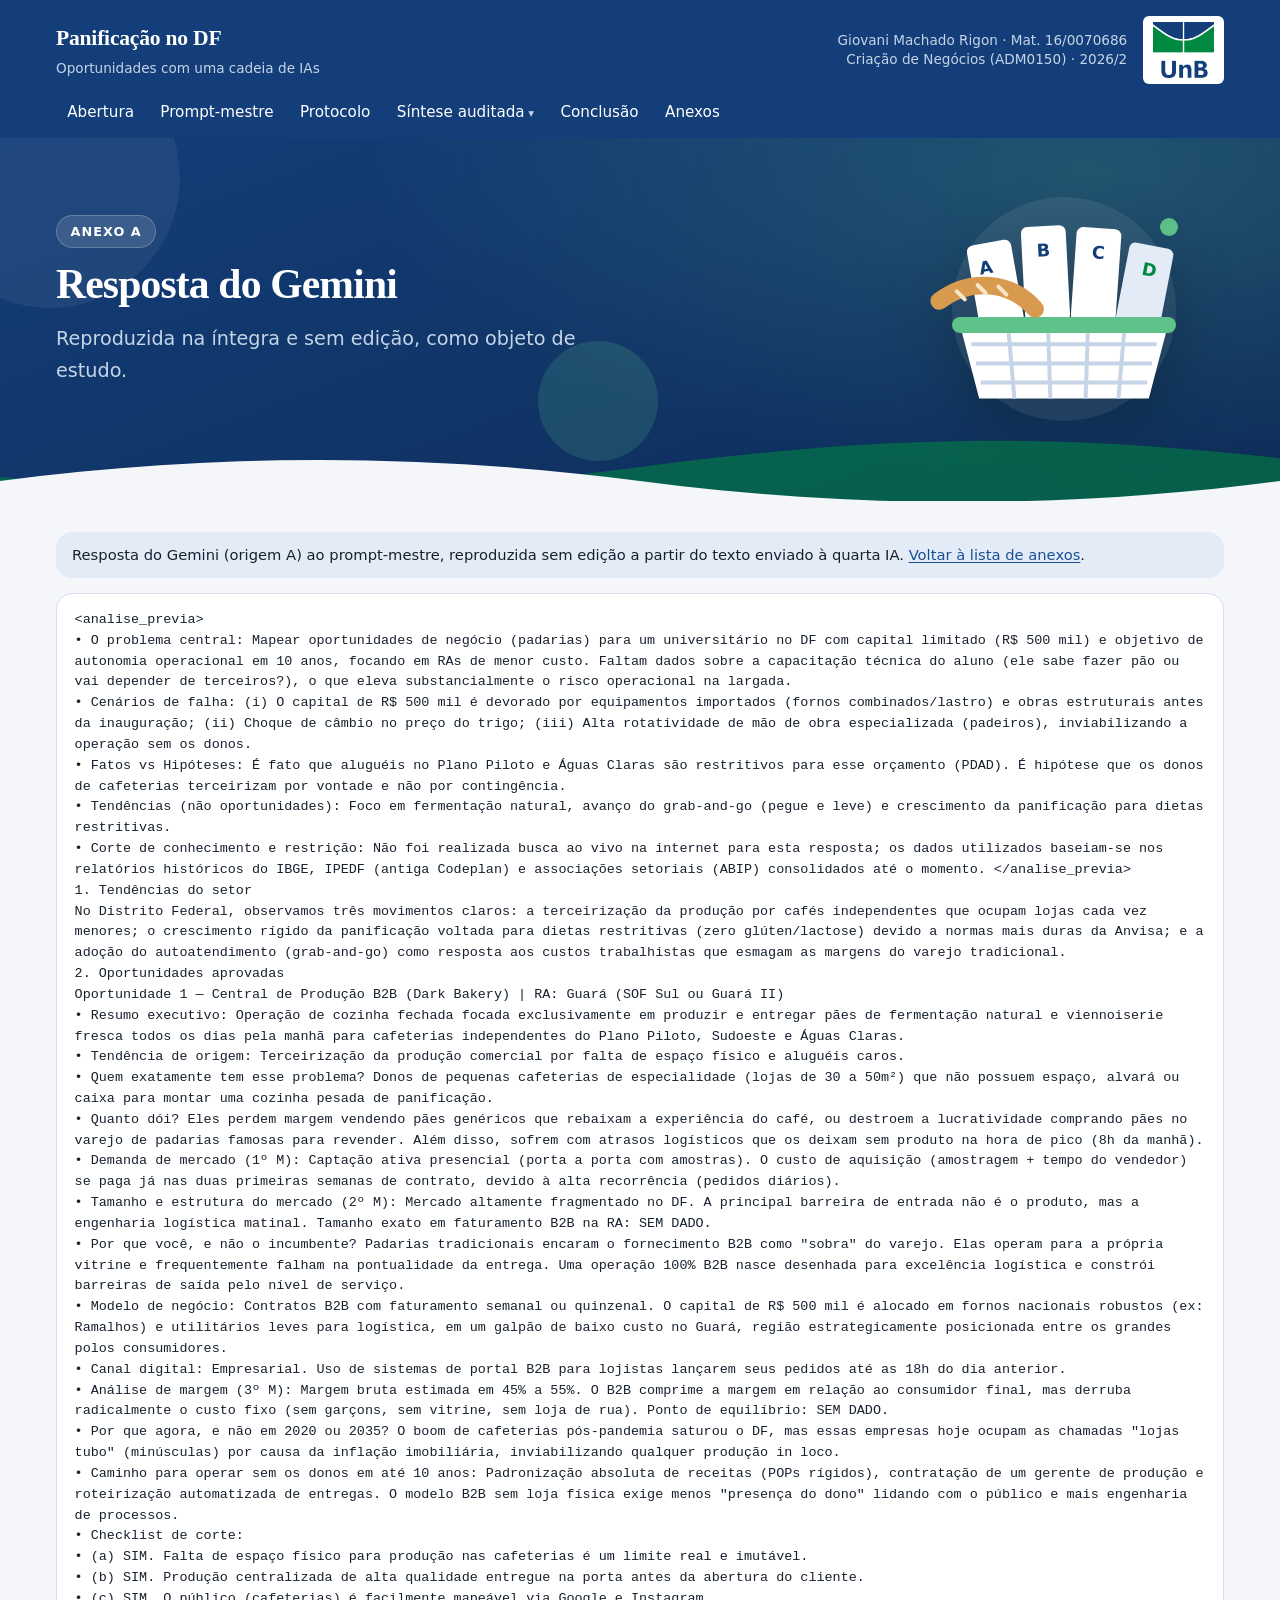
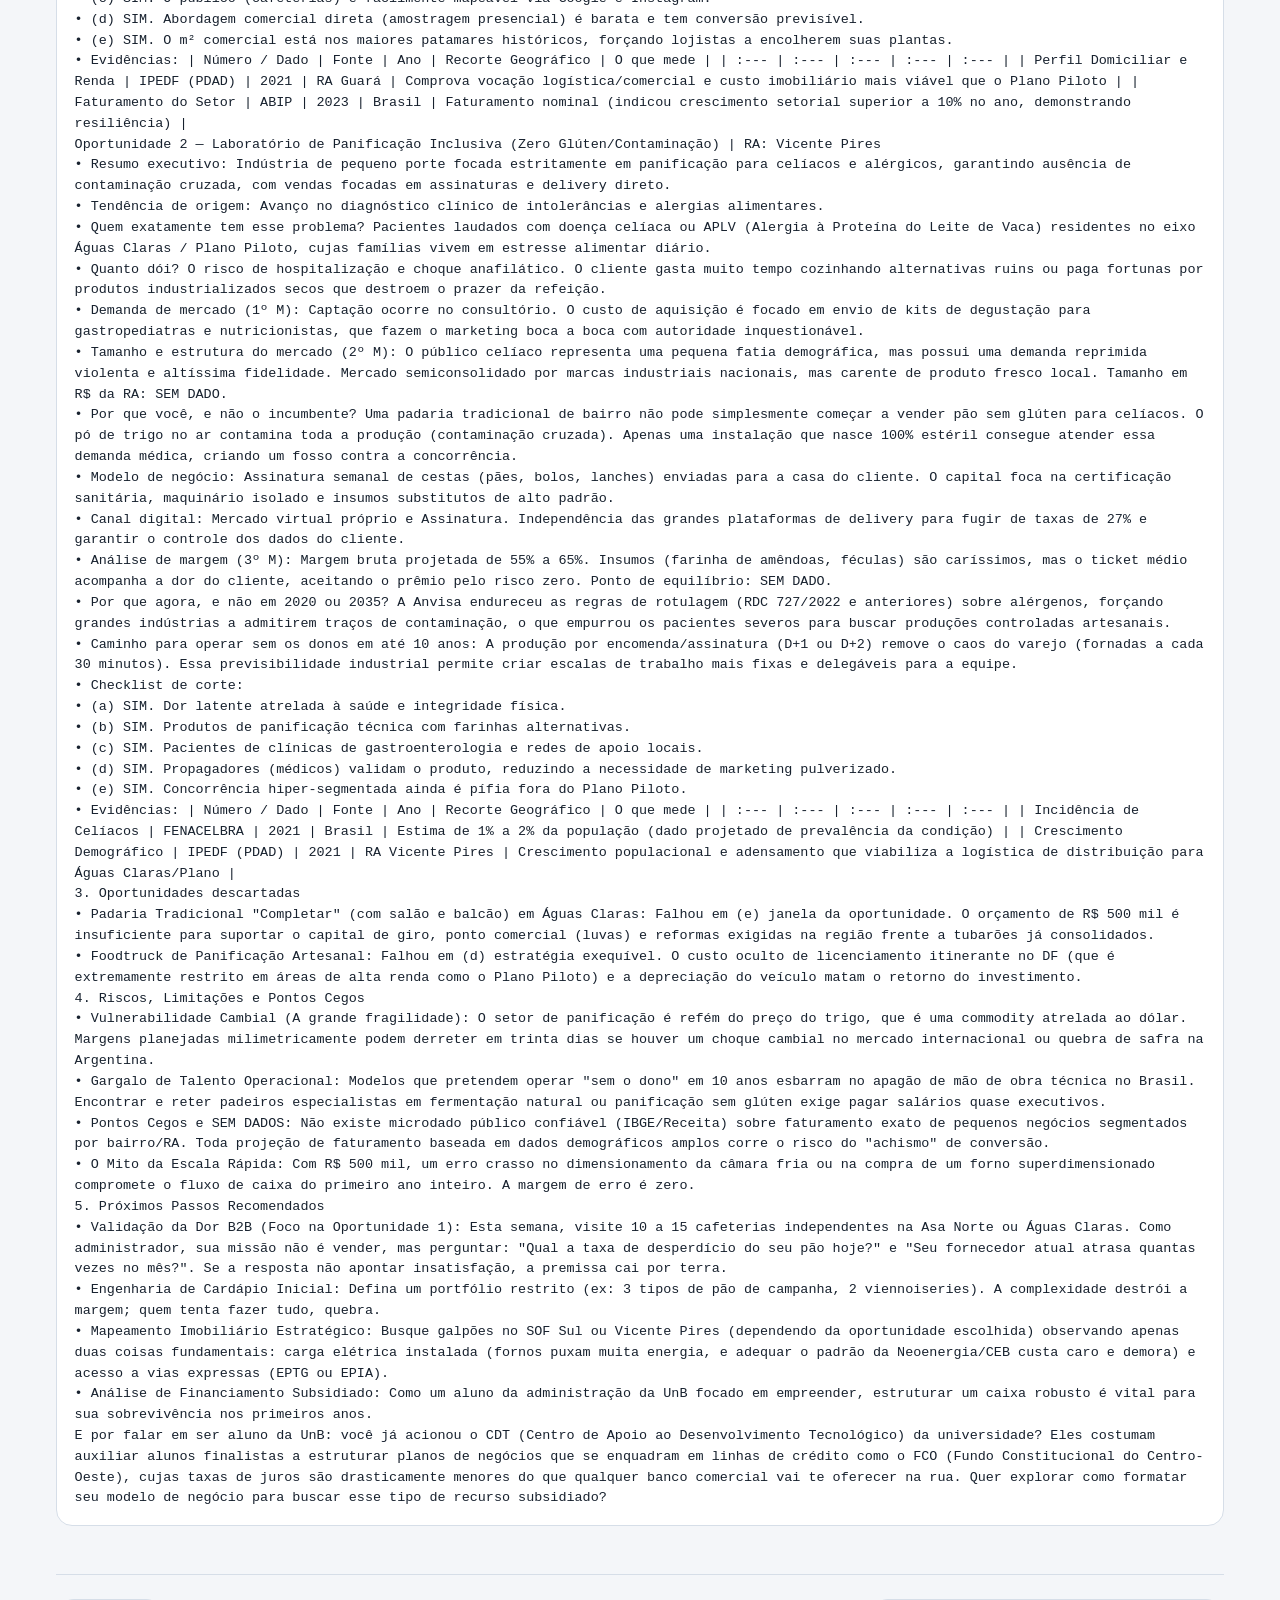
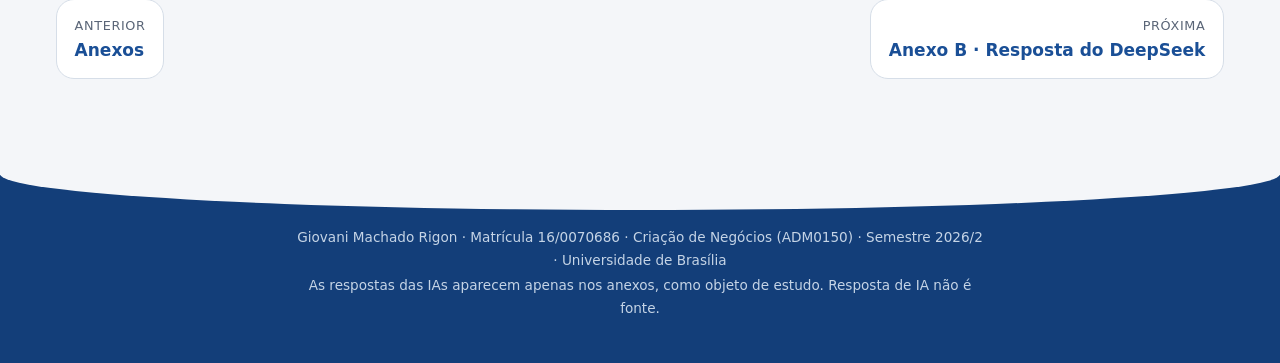
==== commit 1939bc00: "Redesenha o site com movimento e ilustrações animadas de panificação Faixa de abertura em cada págin" ====
--- a/anexo-a-gemini.html
+++ b/anexo-a-gemini.html
@@ -9,7 +9,9 @@
 <link rel="stylesheet" href="assets/estilo.css">
 </head>
 <body class="annex">
+<script>document.documentElement.classList.add("js")</script>
 <a class="pular" href="#conteudo">Pular para o conteúdo</a>
+<div class="progresso" aria-hidden="true"><span></span></div>
 <header class="topo">
   <div class="topo-in">
     <a class="marca" href="index.html">
@@ -27,9 +29,22 @@
   </details>
   <nav class="menu-largo" aria-label="Seções do site"><ul><li><a href="index.html">Abertura</a></li><li><a href="prompt-mestre.html">Prompt-mestre</a></li><li><a href="protocolo.html">Protocolo</a></li><li class="grupo"><span>Síntese auditada</span><ul><li><a href="auditoria-rastreabilidade.html">Rastreabilidade</a></li><li><a href="auditoria-verificacao.html">Fontes primárias</a></li><li><a href="auditoria-regua.html">Aplicação da régua</a></li></ul></li><li><a href="conclusao.html">Conclusão</a></li><li><a href="anexos.html">Anexos</a></li></ul></nav>
 </header>
+<section class="faixa faixa-annex">
+  <span class="bolha b1" aria-hidden="true"></span><span class="bolha b2" aria-hidden="true"></span><span class="bolha b3" aria-hidden="true"></span>
+  <div class="faixa-in">
+    <div class="faixa-txt">
+      <p class="kicker">Anexo A</p>
+      <h1>Resposta do Gemini</h1>
+      <p class="faixa-sub">Reproduzida na íntegra e sem edição, como objeto de estudo.</p>
+      
+    </div>
+    <div class="faixa-img"><img src="assets/img/cesta.svg" alt="" width="400" height="320"></div>
+  </div>
+  <svg class="onda" viewBox="0 0 1440 80" preserveAspectRatio="none" aria-hidden="true"><path class="onda-v" d="M-80 40c260 40 500 40 800 0s500-40 800 0v40H-80z"/><path class="onda-f" d="M0 56c240-32 480-32 720 0s480 32 720 0v24H0z"/></svg>
+</section>
+
 <main id="conteudo">
 <article class="conteudo">
-<h1>Anexo A · Resposta do Gemini</h1>
 <p class="nota-anexo">Resposta do Gemini (origem A) ao prompt-mestre, reproduzida sem edição a partir do texto enviado à quarta IA. <a href="anexos.html">Voltar à lista de anexos</a>.</p><pre class="anexo-bruto">&lt;analise_previa&gt;
 • O problema central: Mapear oportunidades de negócio (padarias) para um universitário no DF com capital limitado (R$ 500 mil) e objetivo de autonomia operacional em 10 anos, focando em RAs de menor custo. Faltam dados sobre a capacitação técnica do aluno (ele sabe fazer pão ou vai depender de terceiros?), o que eleva substancialmente o risco operacional na largada.
 • Cenários de falha: (i) O capital de R$ 500 mil é devorado por equipamentos importados (fornos combinados/lastro) e obras estruturais antes da inauguração; (ii) Choque de câmbio no preço do trigo; (iii) Alta rotatividade de mão de obra especializada (padeiros), inviabilizando a operação sem os donos.
@@ -101,5 +116,7 @@
   <p>Giovani Machado Rigon · Matrícula 16/0070686 · Criação de Negócios (ADM0150) · Semestre 2026/2 · Universidade de Brasília</p>
   <p>As respostas das IAs aparecem apenas nos anexos, como objeto de estudo. Resposta de IA não é fonte.</p>
 </footer>
+<a class="topo-btn" href="#" aria-label="Voltar ao topo">↑</a>
+<script src="assets/movimento.js" defer></script>
 </body>
 </html>
--- a/assets/estilo.css
+++ b/assets/estilo.css
@@ -23,7 +23,7 @@
   --info-bg: #e3ecf6;
   --mark: #ffe58a;
   --code-bg: #eef2f7;
-  --radius: 10px;
+  --radius: 16px;
   --font: system-ui, -apple-system, "Segoe UI", Roboto, "Helvetica Neue", Arial, sans-serif;
   --serif: Georgia, "Iowan Old Style", "Times New Roman", serif;
   --mono: ui-monospace, "SFMono-Regular", Menlo, Consolas, "Liberation Mono", monospace;
@@ -103,7 +103,7 @@
 .pular:focus { left: 1rem; }
 
 /* Cabeçalho */
-.topo { background: var(--head-bg); color: var(--head-text); border-bottom: 4px solid var(--green); }
+.topo { background: var(--head-bg); color: var(--head-text); position: relative; z-index: 6; }
 .topo-in {
   max-width: 1200px; margin: 0 auto; padding: 1rem 16px .4rem;
   display: flex; flex-wrap: wrap; align-items: center; justify-content: space-between; gap: .3rem 1.5rem;
@@ -151,7 +151,7 @@
 }
 
 /* Conteúdo */
-main { max-width: 1200px; margin: 0 auto; padding: 2rem 16px 3rem; }
+main { max-width: 1200px; margin: 0 auto; padding: 1rem 16px 3rem; }
 .conteudo h1 {
   font-family: var(--serif); font-size: clamp(1.7rem, 4vw, 2.4rem); line-height: 1.2;
   margin: 0 0 1.2rem; letter-spacing: -.015em; color: var(--accent);
@@ -282,3 +282,148 @@
 
 /* Cartões curtos não usam justificado */
 .conteudo .ident p, .conteudo .numeros p, .conteudo .lista-anexos li, .conteudo .pager a { text-align: left; hyphens: manual; }
+.tabela .tabela { margin: 0; border: 0; border-radius: 0; overflow: visible; }
+
+
+/* ===================== Movimento e faixa de abertura ===================== */
+html { scroll-behavior: smooth; }
+@media (prefers-reduced-motion: reduce) { html { scroll-behavior: auto; } }
+
+.progresso { position: fixed; inset: 0 0 auto 0; height: 4px; z-index: 50; pointer-events: none; }
+.progresso span { display: block; height: 100%; background: linear-gradient(90deg, var(--green), #5fc28a); transform: scaleX(0); transform-origin: 0 50%; }
+
+.faixa {
+  position: relative; overflow: hidden; color: #fff;
+  background: radial-gradient(1200px 500px at 85% 10%, rgba(95,194,138,.22), transparent 60%),
+              linear-gradient(160deg, var(--head-bg) 0%, #0d2c57 100%);
+  padding: 2.2rem 16px 5.5rem;
+}
+.faixa-in { max-width: 1168px; margin: 0 auto; display: grid; grid-template-columns: minmax(0, 1.25fr) minmax(0, 1fr); gap: 2rem; align-items: center; position: relative; z-index: 2; }
+.faixa .kicker {
+  display: inline-block; margin: 0 0 .9rem; padding: .3rem .85rem; border-radius: 999px;
+  background: rgba(255,255,255,.12); border: 1px solid rgba(255,255,255,.22);
+  font-size: .8rem; font-weight: 700; letter-spacing: .08em; text-transform: uppercase;
+  animation: sobe .7s ease both;
+}
+.faixa h1 {
+  font-family: var(--serif); font-size: clamp(2rem, 4.6vw, 3.4rem); line-height: 1.08; letter-spacing: -.02em;
+  margin: 0 0 1rem; color: #fff; animation: sobe .7s .08s ease both;
+}
+.faixa-index h1 { font-size: clamp(2.2rem, 5.4vw, 4rem); }
+.faixa-sub { font-size: clamp(1rem, 1.6vw, 1.2rem); color: var(--head-muted); max-width: 46ch; margin: 0; animation: sobe .7s .16s ease both; }
+.faixa-img { animation: surge .9s .1s cubic-bezier(.2,.8,.2,1.2) both; }
+.faixa-img img { width: 100%; max-width: 420px; height: auto; display: block; margin-left: auto; filter: drop-shadow(0 18px 30px rgba(0,0,0,.25)); animation: flutua 6s ease-in-out infinite; }
+.faixa-annex .faixa-img img, .faixa-audit .faixa-img img { max-width: 320px; }
+.faixa-annex { padding-bottom: 4.5rem; }
+.faixa-annex h1 { font-size: clamp(1.7rem, 3.6vw, 2.6rem); }
+
+.bolha { position: absolute; border-radius: 50%; z-index: 1; pointer-events: none; }
+.bolha.b1 { width: 260px; height: 260px; left: -80px; top: -90px; background: rgba(255,255,255,.06); animation: deriva 14s ease-in-out infinite; }
+.bolha.b2 { width: 120px; height: 120px; left: 42%; bottom: 40px; background: rgba(95,194,138,.18); animation: deriva 11s -3s ease-in-out infinite reverse; }
+.bolha.b3 { width: 18px; height: 18px; right: 8%; top: 22%; background: #5fc28a; animation: deriva 7s -1s ease-in-out infinite; }
+
+.onda { position: absolute; left: 0; right: 0; bottom: -1px; width: 100%; height: 70px; z-index: 3; display: block; }
+.onda-v { fill: var(--green); opacity: .55; animation: maré 9s ease-in-out infinite alternate; transform-origin: center; }
+.onda-f { fill: var(--bg); }
+
+.cta { display: flex; flex-wrap: wrap; gap: .7rem; margin: 1.6rem 0 0; animation: sobe .7s .24s ease both; }
+.btn {
+  display: inline-flex; align-items: center; gap: .5rem; padding: .8rem 1.4rem; border-radius: 999px;
+  font-weight: 700; text-decoration: none; transition: transform .2s ease, box-shadow .2s ease, background .2s ease;
+}
+.btn:hover { transform: translateY(-2px); }
+.btn-claro { background: #fff; color: #133e79; box-shadow: 0 8px 20px rgba(0,0,0,.18); }
+.btn-claro:hover { box-shadow: 0 12px 26px rgba(0,0,0,.25); }
+.btn-contorno { color: #fff; border: 2px solid rgba(255,255,255,.55); }
+.btn-contorno:hover { background: rgba(255,255,255,.1); border-color: #fff; }
+.btn::after { content: "→"; transition: transform .2s ease; }
+.btn:hover::after { transform: translateX(4px); }
+
+@keyframes sobe { from { opacity: 0; transform: translateY(18px); } to { opacity: 1; transform: none; } }
+@keyframes surge { from { opacity: 0; transform: scale(.85) rotate(-3deg); } to { opacity: 1; transform: none; } }
+@keyframes flutua { 0%, 100% { transform: translateY(0); } 50% { transform: translateY(-10px); } }
+@keyframes deriva { 0%, 100% { transform: translate(0, 0); } 50% { transform: translate(24px, 18px); } }
+@keyframes maré { from { transform: translateX(-30px); } to { transform: translateX(30px); } }
+
+@media (max-width: 820px) {
+  .faixa { padding: 1.6rem 16px 4.5rem; }
+  .faixa-in { grid-template-columns: 1fr; gap: 1rem; }
+  .faixa-img { order: -1; }
+  .faixa-img img { max-width: 240px; margin: 0 auto; }
+  .faixa-annex .faixa-img, .faixa-audit .faixa-img { display: none; }
+  .onda { height: 44px; }
+}
+
+/* Faixa de palavras correndo */
+.marquee { overflow: hidden; display: flex; gap: 0; padding: .9rem 0; margin-top: -.2rem; mask-image: linear-gradient(90deg, transparent, #000 8%, #000 92%, transparent); -webkit-mask-image: linear-gradient(90deg, transparent, #000 8%, #000 92%, transparent); }
+.marquee ul { list-style: none; margin: 0; padding: 0; display: flex; gap: .8rem; flex-shrink: 0; padding-right: .8rem; animation: corre 38s linear infinite; }
+.marquee li { white-space: nowrap; padding: .45rem 1rem; border-radius: 999px; background: var(--surface); border: 1px solid var(--line); font-weight: 600; font-size: .92rem; color: var(--accent); }
+.marquee li:nth-child(3n+2) { background: var(--green-soft); color: var(--ok); border-color: transparent; }
+.marquee:hover ul { animation-play-state: paused; }
+@keyframes corre { to { transform: translateX(-100%); } }
+
+/* Cartões dos quatro passos */
+.passos { display: grid; grid-template-columns: repeat(4, minmax(0, 1fr)); gap: 1rem; margin: 1.2rem 0 1.8rem; }
+@media (max-width: 1000px) { .passos { grid-template-columns: repeat(2, minmax(0, 1fr)); } }
+@media (max-width: 520px) { .passos { grid-template-columns: 1fr; } }
+.passo {
+  position: relative; display: flex; flex-direction: column; gap: .35rem; text-decoration: none; color: var(--text);
+  background: var(--surface); border: 1px solid var(--line); border-radius: 20px; padding: .8rem .8rem 1.1rem;
+  transition: transform .25s ease, box-shadow .25s ease, border-color .25s ease;
+}
+.passo:hover { transform: translateY(-6px) rotate(-.4deg); box-shadow: 0 18px 36px rgba(19,62,121,.18); border-color: var(--green); }
+.passo-img { display: block; background: linear-gradient(160deg, #133e79, #0d2c57); border-radius: 14px; padding: .4rem; margin-bottom: .5rem; overflow: hidden; }
+.passo-img img { display: block; width: 100%; height: auto; transition: transform .4s ease; }
+.passo:hover .passo-img img { transform: scale(1.06); }
+.passo-n { position: absolute; top: .3rem; left: .3rem; width: 2rem; height: 2rem; border-radius: 50%; background: var(--green); color: #fff; display: grid; place-items: center; font-weight: 800; box-shadow: 0 4px 10px rgba(0,0,0,.2); }
+.passo strong { font-size: 1.08rem; color: var(--accent); padding: 0 .3rem; }
+.passo > span:last-child { font-size: .92rem; color: var(--muted); line-height: 1.5; padding: 0 .3rem; text-align: left; }
+
+/* Revelação ao rolar */
+.js .revela { opacity: 0; transform: translateY(22px); transition: opacity .7s ease, transform .7s cubic-bezier(.2,.7,.2,1); transition-delay: var(--atraso, 0ms); }
+.js .revela.visivel { opacity: 1; transform: none; }
+@media (prefers-reduced-motion: reduce) { .js .revela { opacity: 1; transform: none; transition: none; } }
+
+/* Interações em cartões e caixas */
+.numeros > div, .ident, .caixa, details.instr, .lista-anexos li, .bloco { transition: transform .25s ease, box-shadow .25s ease, opacity .7s ease; }
+.numeros > div:hover, .lista-anexos li:hover, details.instr:hover { transform: translateY(-4px); box-shadow: 0 14px 28px rgba(19,62,121,.14); }
+.numeros > div { border-radius: 20px; position: relative; overflow: hidden; }
+.numeros > div::before { content: ""; position: absolute; inset: 0 auto 0 0; width: 5px; background: currentColor; opacity: .0; }
+.numeros .ok { border-top: 4px solid var(--ok); } .numeros .warn { border-top: 4px solid var(--warn); }
+.numeros .bad { border-top: 4px solid var(--bad); } .numeros .info { border-top: 4px solid var(--info); }
+details.instr summary { list-style: none; display: flex; align-items: center; gap: .6rem; }
+details.instr summary::-webkit-details-marker { display: none; }
+details.instr summary::before { content: "+"; flex: none; width: 1.6rem; height: 1.6rem; border-radius: 50%; display: grid; place-items: center; background: var(--green-soft); color: var(--ok); font-weight: 800; transition: transform .3s ease; }
+details.instr[open] summary::before { transform: rotate(45deg); }
+details.instr[open] > div { animation: sobe .4s ease both; }
+
+/* Títulos de seção com marcador */
+.conteudo h2 { border-top: 0; padding-top: .4rem; position: relative; }
+.conteudo h2::before { content: ""; display: block; width: 56px; height: 5px; border-radius: 3px; background: linear-gradient(90deg, var(--green), #5fc28a); margin-bottom: .8rem; }
+
+/* Selos com leve pulso ao aparecer */
+.visivel .selo { animation: pulso .6s ease both; }
+@keyframes pulso { 0% { transform: scale(.7); opacity: 0; } 60% { transform: scale(1.08); opacity: 1; } 100% { transform: none; } }
+
+/* Links do menu com sublinhado deslizante */
+.menu-largo > ul > li > a { position: relative; }
+.menu-largo > ul > li > a::after { content: ""; position: absolute; left: .7rem; right: .7rem; bottom: -3px; height: 3px; background: #5fc28a; transform: scaleX(0); transform-origin: left; transition: transform .25s ease; }
+.menu-largo > ul > li > a:hover::after { transform: scaleX(1); }
+
+/* Paginação como cartões */
+.pager a { background: var(--surface); border: 1px solid var(--line); border-radius: 18px; padding: .9rem 1.1rem; transition: transform .25s ease, box-shadow .25s ease, border-color .25s ease; }
+.pager a:hover { transform: translateY(-3px); box-shadow: 0 12px 24px rgba(19,62,121,.14); border-color: var(--green); }
+
+/* Botão voltar ao topo */
+.topo-btn { position: fixed; right: 18px; bottom: 18px; width: 48px; height: 48px; border-radius: 50%; display: grid; place-items: center; background: var(--green); color: #fff; text-decoration: none; font-size: 1.3rem; font-weight: 800; box-shadow: 0 10px 24px rgba(0,0,0,.25); opacity: 0; transform: translateY(20px) scale(.8); pointer-events: none; transition: opacity .3s ease, transform .3s ease; z-index: 40; }
+.topo-btn.visivel { opacity: 1; transform: none; pointer-events: auto; }
+.topo-btn:hover { transform: translateY(-3px); }
+
+/* Rodapé com onda */
+.rodape { position: relative; background: var(--head-bg); color: var(--head-muted); border-top: 0; margin-top: 3rem; padding-top: 3rem; }
+.rodape::before { content: ""; position: absolute; left: 0; right: 0; top: -1px; height: 36px; background: var(--bg); border-radius: 0 0 50% 50% / 0 0 100% 100%; }
+
+@media print {
+  .faixa, .marquee, .progresso, .topo-btn { display: none !important; }
+  .js .revela { opacity: 1 !important; transform: none !important; }
+}
